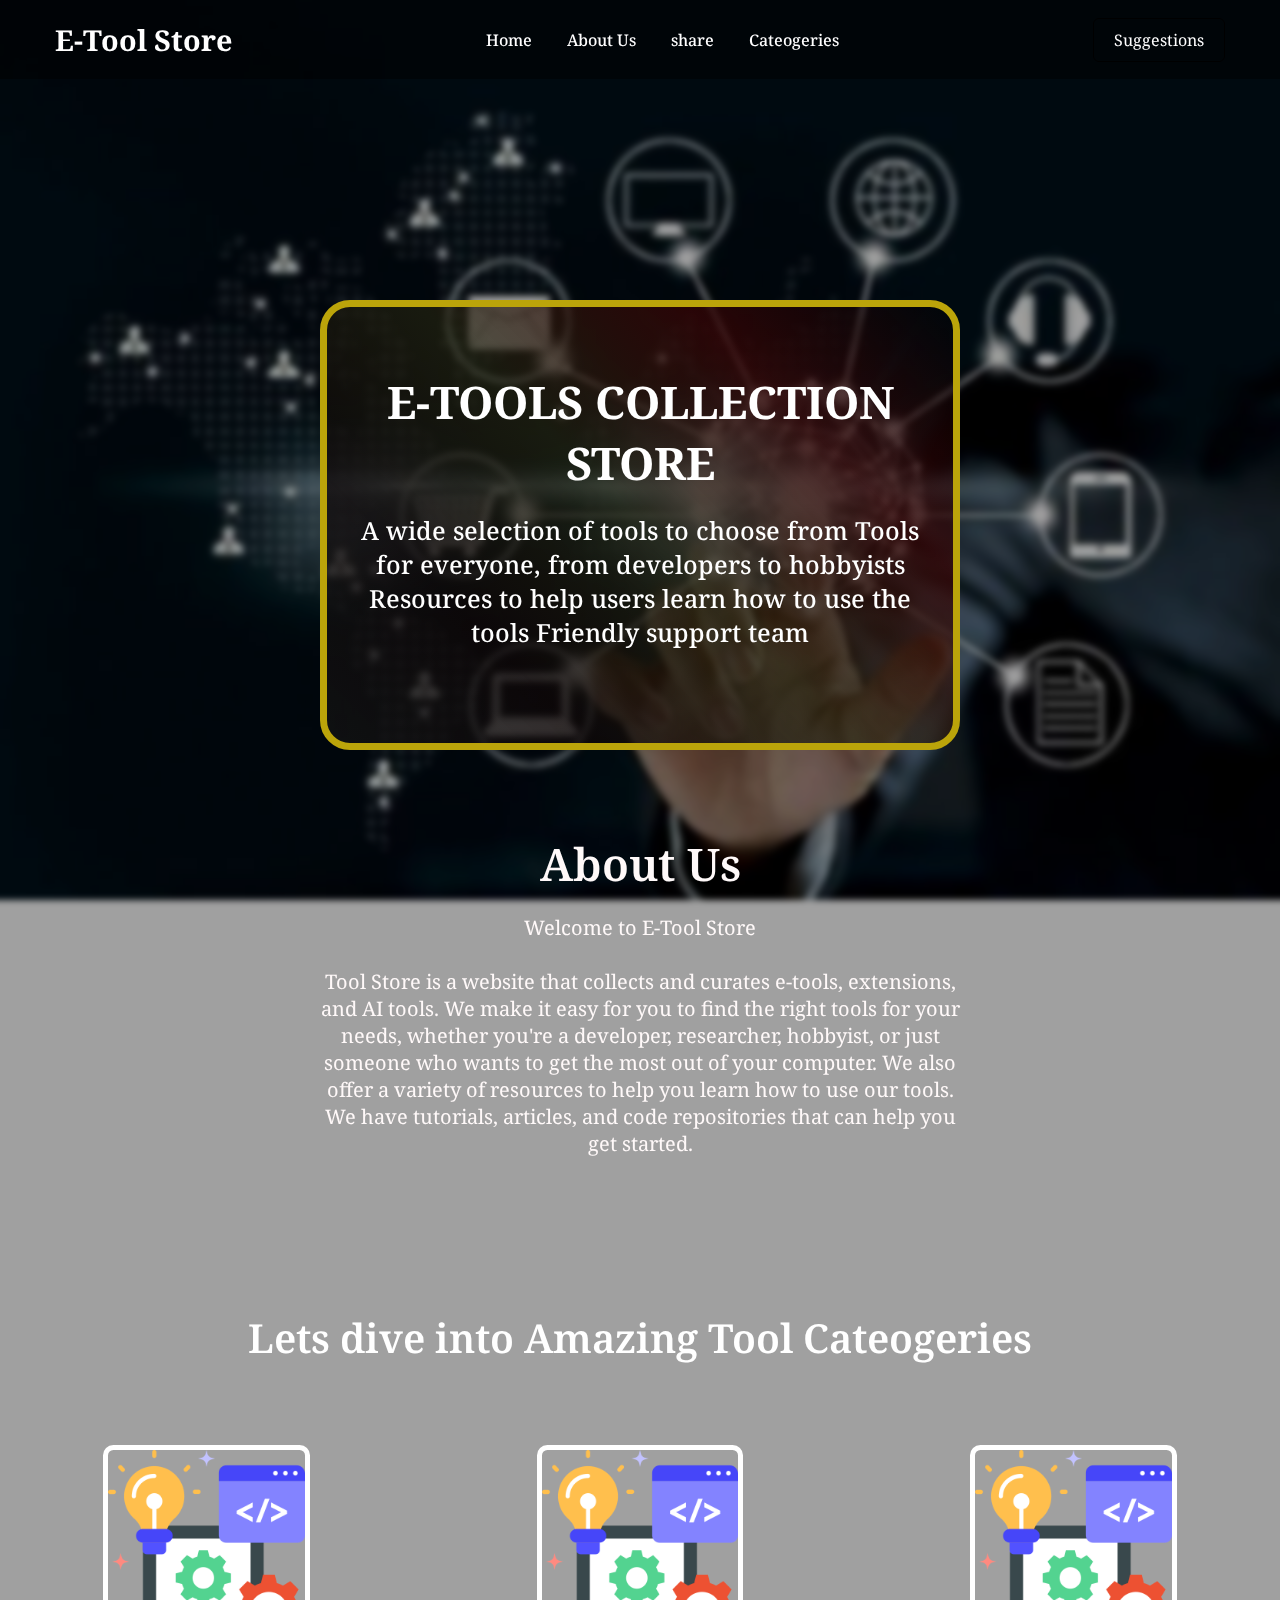
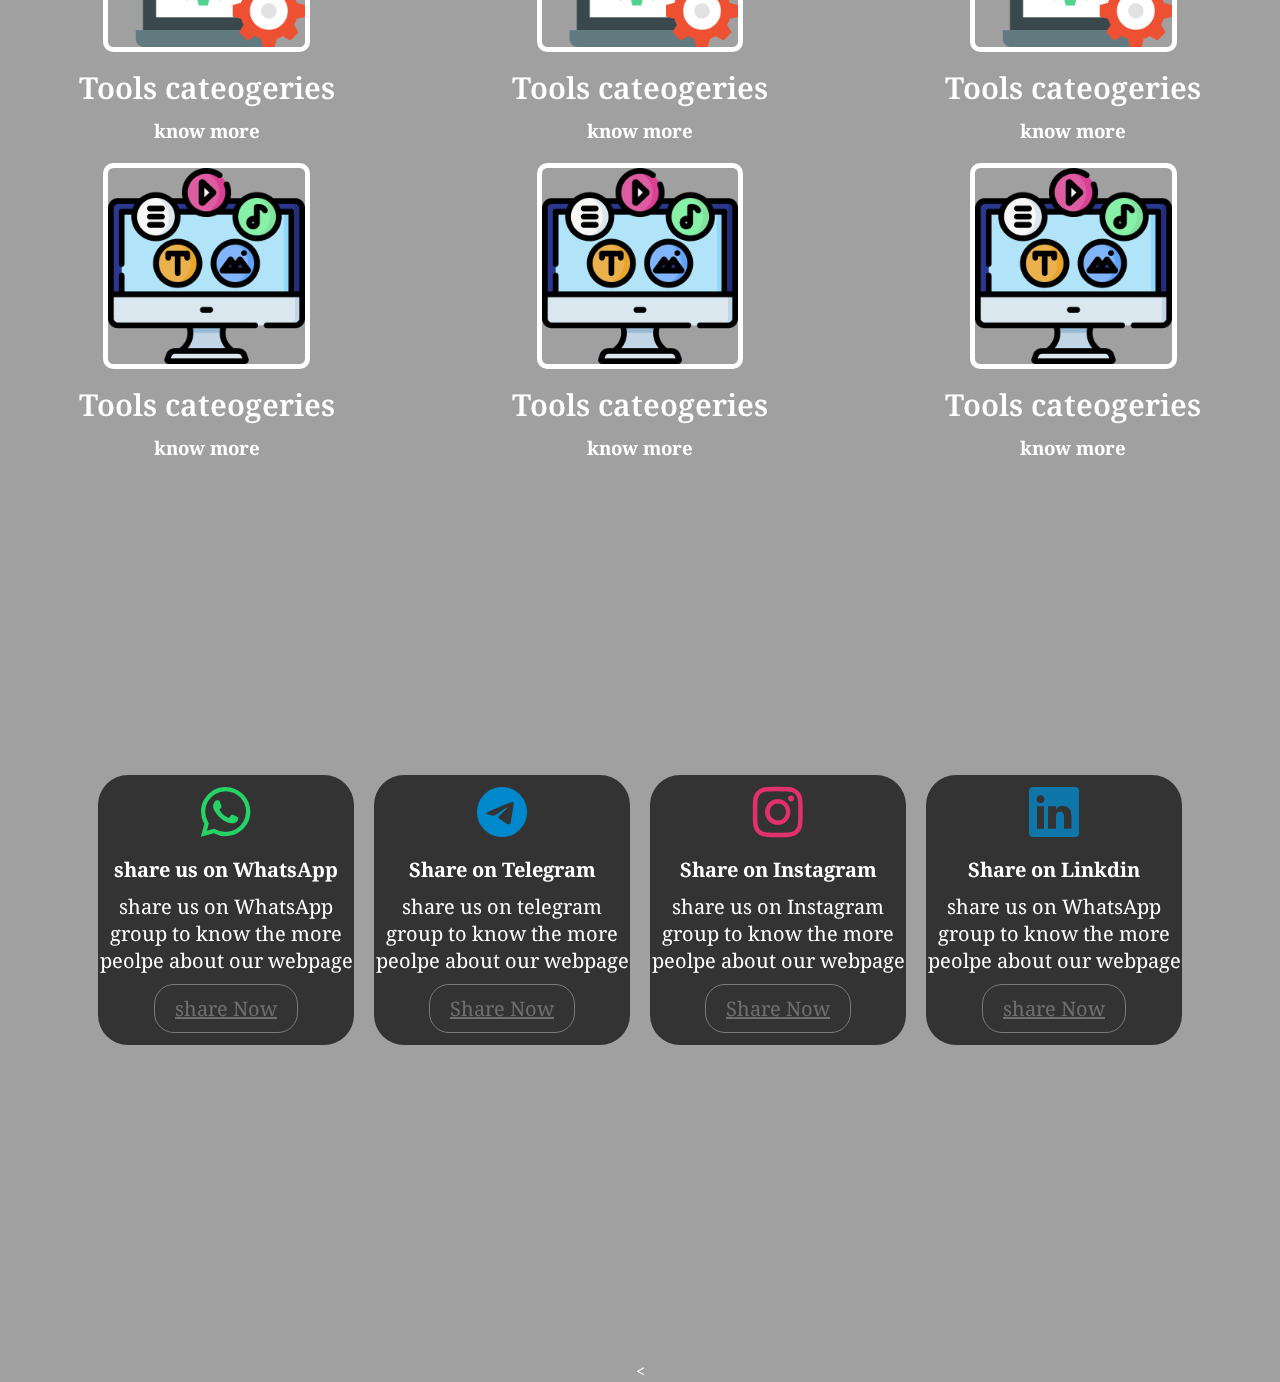
==== index.html @ 05f26374 "Initial commit" ====
<!DOCTYPE html>
<html lang="en">

<head>
    <meta charset="UTF-8">
    <meta name="viewport" content="width=device-width, initial-scale=1.0">
    <link rel="stylesheet" href="style.css" />
    <link rel="icon" type="image/x-icon" href="./profiles/OS Logo-modified.png">
    <link href="https://cdnjs.cloudflare.com/ajax/libs/font-awesome/6.0.0/css/all.min.css" rel="stylesheet" />
    <link rel="stylesheet" href="header.css" />
    <link rel="stylesheet" href="hero.css">
    <link rel="stylesheet" href="about.css">
    <link rel="stylesheet" href="socials.css">
    <link rel="stylesheet" href="cateogery.css">
    <link rel="stylesheet" href="https://cdn.jsdelivr.net/npm/bootstrap-icons@1.11.1/font/bootstrap-icons.css">
    <title>Tool Store</title>
</head>

<body>
    <div class="body">

        <header class="header">
            <nav class="navbar">
                <h2 class="logo"><a href="#">E-Tool Store</a></h2>
                <input type="checkbox" id="menu-toggle" />
                <label for="menu-toggle" id="hamburger-btn">
                    <svg xmlns="http://www.w3.org/2000/svg" height="24" viewBox="0 0 24 24" width="24">
                        <path d="M3 12h18M3 6h18M3 18h18" stroke="currentColor" stroke-width="2"
                            stroke-linecap="round" />
                    </svg>
                </label>
                <ul class="links">
                    <li><a href="#">Home</a></li>
                    <li><a href="#abt">About Us</a></li>
                    <li><a href="#socials">share</a></li>
                    <li><a href="#team">Cateogeries</a></li>
                </ul>
                <div class="buttons">
                    <!-- <a href="#" class="signin">Sign In</a> -->
                    <a href="#" class="signup">Suggestions</a>
                </div>
            </nav>
        </header>


        <section class="hero">
            <h1>E-Tools collection Store
            </h1>
            <p>A wide selection of tools to choose from
                Tools for everyone, from developers to hobbyists
                Resources to help users learn how to use the tools
                Friendly support team
            </p>



        </section>

        <section class="about">
            <h2>About Us</h2>
            <p>
                Welcome to E-Tool Store<br></br>
                Tool Store is a website that collects and curates e-tools,
                extensions, and AI tools. We make it easy for you to find the right tools for your needs, whether you're
                a developer, researcher, hobbyist, or just someone who wants to get the most out of your computer.

                We also offer a variety of resources to help you learn how to use our tools. We have tutorials,
                articles, and code repositories that can help you get started.
            </p>
        </section>


        <section class="team">
            <h2>Lets dive into Amazing Tool Cateogeries </h2>
            <div class="box">


                <div class="profile">
                    <img src="./Tool_cate/software.png" alt="">
                    <h2>Tools cateogeries</h2>
                    <h3>know more</h3>
                </div>
                <div class="profile">
                    <img src="./Tool_cate/software.png" alt="">
                    <h2>Tools cateogeries</h2>
                    <h3>know more</h3>
                </div>
                <div class="profile">
                    <img src="./Tool_cate/software.png" alt="">
                    <h2>Tools cateogeries</h2>
                    <h3>know more</h3>
                </div>

                <div class="profile">
                    <img src="./Tool_cate/content.png" alt="">
                    <h2>Tools cateogeries</h2>
                    <h3>know more</h3>
                </div>
                <div class="profile">
                    <img src="./Tool_cate/content.png" alt="">
                    <h2>Tools cateogeries</h2>
                    <h3>know more</h3>
                </div>

                <div class="profile">
                    <img src="./Tool_cate/content.png" alt="">
                    <h2>Tools cateogeries</h2>
                    <h3>know more</h3>
                </div>

            </div>

        </section>

        <section class="socials">
            <div class="whatsapp box">
                <i class="bi bi-whatsapp"></i>
                <h2>share us on WhatsApp</h2>
                <p>share us on WhatsApp group to know the more peolpe about our webpage</p>
                <a href="https://chat.whatsapp.com/LLQ4Z4Z4Z4Z4Z4Z4Z4Z4Z4" target="_blank" class="btn">share Now</a>
            </div>



            <div class="telegram box">
                <i class="bi bi-telegram"></i>
                <h2>Share on Telegram</h2>
                <p>share us on telegram group to know the more peolpe about our webpage</p>
                <a href="https://t.me/joinchat/LLQ4Z4Z4Z4Z4Z4Z4Z4Z4Z4" target="_blank" class="btn">Share Now</a>
            </div>

            <!-- instagram -->
            <div class="instagram box">
                <i class="bi bi-instagram"></i>
                <h2>Share on Instagram</h2>
                <p>share us on Instagram group to know the more peolpe about our webpage</p>
                <a href="https://www.instagram.com/codenameorigin/" target="_blank" class="btn">Share Now</a>
            </div>

            <!-- linkdin -->
            <div class="linkdin box ">
                <i class="bi bi-linkedin"></i>
                <h2>Share on Linkdin</h2>
                <p>share us on WhatsApp group to know the more peolpe about our webpage</p>
                <a href="https://www.linkedin.com/company/codenameorigin/" target="_blank" class="btn">share Now</a>
            </div>
        </section>


<

</body>

</html>
---- style.css ----
@import url('https://fonts.googleapis.com/css2?family=Noto+Serif:wght@700&display=swap');

*{
    margin: 0;
    padding: 0;
    box-sizing: border-box;
    font-family: 'Noto Serif', serif;
        color: white;
}

body{
    font-family: 'Young Serif', serif;
     /* background: rgba(url(./img/hero.jpg) no-repeat center center/cover,0,0,0.5); */
     /* height: 100vh; */
     display: flex;
     justify-content: center;
     align-items: center;
     text-align: center;
     color: #fff;
     /* background-attachment: fixed; */
    
 
     /* add image from img folder in background with visible text on it */
     /* background: url(./img/hero.jpg); */

     
     background: url("./img/Tool\ store\ background.jpg");
     background-position: center;
            background-repeat: no-repeat;
            background-attachment: fixed;
            background-size: cover;
     /* to see text add some blac withk */
     /* background-color: rgba(0,0,0,0.5); */
     /* position: relative; */
}

.body{
    width: 100%;
    height: 100%;
    background: rgba(0, 0, 0, 0.374);
    backdrop-filter: blur(3px);
    display: flex;
    justify-content: center;
    align-items: center;
    flex-direction: column;
}
---- header.css ----
.header {
    position: fixed;
    top: 0;
    left: 0;
    width: 100%;
    background-color: #0000007c;
  }
  
  .navbar {
    display: flex;
    align-items: center;
    justify-content: space-between;
    max-width: 1200px;
    margin: 0 auto;
    padding: 20px 15px;
    
  }
  
  .navbar .logo a {
    font-size: 1.8rem;
    text-decoration: none;
    color: #ffffff;
  }
  
  .navbar .links {
    display: flex;
    align-items: center;
    list-style: none;
    gap: 35px;
  }
  
  .navbar .links a {
    font-weight: 500;
    text-decoration: none;
    color: #ffffff;
    padding: 10px 0;
    transition: 0.2s ease;
  }
  
  .navbar .links a:hover {
    color: #f8fafa;
  }
  
  .navbar .buttons a {
    text-decoration: none;
    color: #ffffff;
    font-size: 1rem;
    padding: 15px 0;
    transition: 0.2s ease;
  }
  
  .navbar .buttons a:not(:last-child) {
    margin-right: 30px;
  }
  
  .navbar .buttons .signin:hover {
    color: #f3f3f1;
  }
  
  .navbar .buttons .signup {
    border: 1px solid #000000;
    padding: 10px 20px;
    border-radius: 0.375rem;
    text-align: center;
    transition: 0.2s ease;
  }
  
  .navbar .buttons .signup:hover {
    background-color: #e1e447;
    color: #000000;
  }
  
  .hero-section {
    display: flex;
    justify-content: space-evenly;
    align-items: center;
    height: 95vh;
    padding: 0 15px;
    max-width: 1200px;
    margin: 0 auto;
  }

  
  
/* Hamburger menu styles */
#menu-toggle {
    display: none;
  }
  
  #hamburger-btn {
    font-size: 1.8rem;
    color: #000000;
    cursor: pointer;
    display: none;
    order: 1;
  }
  
  @media screen and (max-width: 1023px) {
    .navbar .logo a {
      font-size: 1.5rem;
    }
  
    .links {
      position: fixed;
      left: -100%;
      top: 75px;
      width: 100%;
      height: 100vh;
      padding-top: 50px;
      background: #000000c9;
      flex-direction: column;
      transition: 0.3s ease;
    }
  
    .navbar #menu-toggle:checked ~ .links {
      left: 0;
    }
  
    .navbar #hamburger-btn {
      display: block;
    }
  
    .header .buttons {
      display: none;
    }
  
    .hero-section .hero {
      max-width: 100%;
      text-align: center;
    }
  
    .hero-section img {
      display: none;
    }
  }
---- hero.css ----
.hero {

    margin-top: 300px;
    width: 50%;
    height: 50vh;
    display: flex;
    justify-content: center;
    align-items: center;
    /* background: rgba(0, 0, 0, 0.536); */
    background: linear-gradient(45deg,rgba(21, 21, 21, 0.699),rgba(15, 8, 8, 0.772),rgba(37, 37, 17, 0.653),rgba(53, 6, 6, 0.772),rgba(0, 0, 0, 0.365));

    border: 7px solid rgb(187, 164, 10);
    border-radius: 30px;

    flex-direction: column;
    /* text-shadow: 1px 1px 10px black; */
    padding: 30px;
}





.hero h1 {
    font-size: 45px;
    font-weight: 700;
    text-transform: uppercase;
    margin-bottom: 20px;
}

.hero p {
    font-size: 25px;
    font-weight: 500;
    margin-bottom: 30px;
}
---- about.css ----
.about{
    width: 100%;
    height: 50vh;
    padding: 50px 0;
    text-align: center;
    display: flex;
    flex-direction: column;
    justify-content: center;
    align-items: center;
    margin-top: 30px;
    margin-bottom: 80px;
}

.about h2{
    font-size: 45px;
    font-weight: 600;
    color: #fff9f9;
}

.about p{
    width: 50%;
    
    font-size: 20px;
    color: #fff9f9;
    margin: 20px 0;
}
---- socials.css ----
.socials{
    width: 100%;
    height: 100vh;
    display: flex;
    justify-content: center;
    align-items: center;
}

.socials .box{
    width: 20%;
    height: 30%;
    background: rgba(0, 0, 0, 0.684);
    margin: 10px;
    border-radius: 30px;
    display: flex;
    justify-content: center;
    align-items: center;
    flex-direction: column;
}

.socials .box i{
    font-size: 50px;
    color: #02a50a;
    margin-bottom: 10px;
}

.socials .box p{
    font-size: 20px;
    color: #fff;
    margin-bottom: 10px;
}

.socials .box h2{
    font-size: 20px;
    color: #fff;
    margin-bottom: 10px;
}

.socials .box a{
    font-size: 20px;
    color: #6f6f6f;
    margin-bottom: 10px;
    border: 1px solid #797979;
    padding: 10px 20px;
    border-radius: 20px;
}

/* a hover */
.socials .whatsapp a:hover{
    background: #25d366;
    color: #fffefe;
    transition: 0.5s;
}

.socials .telegram a:hover{
    background: #0088cc;
    color: #fffefe;
    transition: 0.5s;
}

.socials .instagram a:hover{
    background: #e1306c;
    color: #fffefe;
    transition: 0.5s;
}

.socials .linkdin a:hover{
    background: #0e76a8;
    color: #fffefe;
    transition: 0.5s;
}




.socials .whatsapp i{
    color: #25d366;
}



.socials .telegram i{
    color: #0088cc;
}

.socials .instagram i{
    color: #e1306c;
}
.socials .linkdin i{
    color: #0e76a8;
}



.socials .box:hover{
    background: #fff;
    transition: 0.5s;
}

.socials .box:hover p{
    color: #000;
    transition: 0.5s;
}

.socials .box:hover h2{
    color: #000;
    transition: 0.5s;
}

.socials .box:hover a{
    /* color: #000; */
    transition: 0.5s;
}
---- cateogery.css ----
.team{
    width: 100%;
    height: auto;
    display: flex;
    justify-content: center;
    align-items: center;
    flex-direction: column;
}

.team .box{
    margin-top: 50px;
    width: 100%;
    /* height: 100vh; */
    /* grid of 3 col */
    display: grid;
    grid-template-columns: repeat(3, 1fr);
    grid-gap: 20px;
}

.team h2{
    text-align: center;
    font-size: 40px;
    font-weight: 600;
    margin-bottom: 30px;

}

.team .box .profile{
    /* border: 1px solid white; */
}

.team .box .profile img{
    width: 50%;
    /* height: 100%; */
    object-fit: cover;
    border-radius: 5%;
    border: 5px solid #fff;
    transition: all 0.3s ease;
}

.team .box .profile img:hover{
    transform: scale(1.1);
}

.team .box .profile h2{
    font-size: 30px;
    font-weight: 600;
    margin: 10px 0;
}
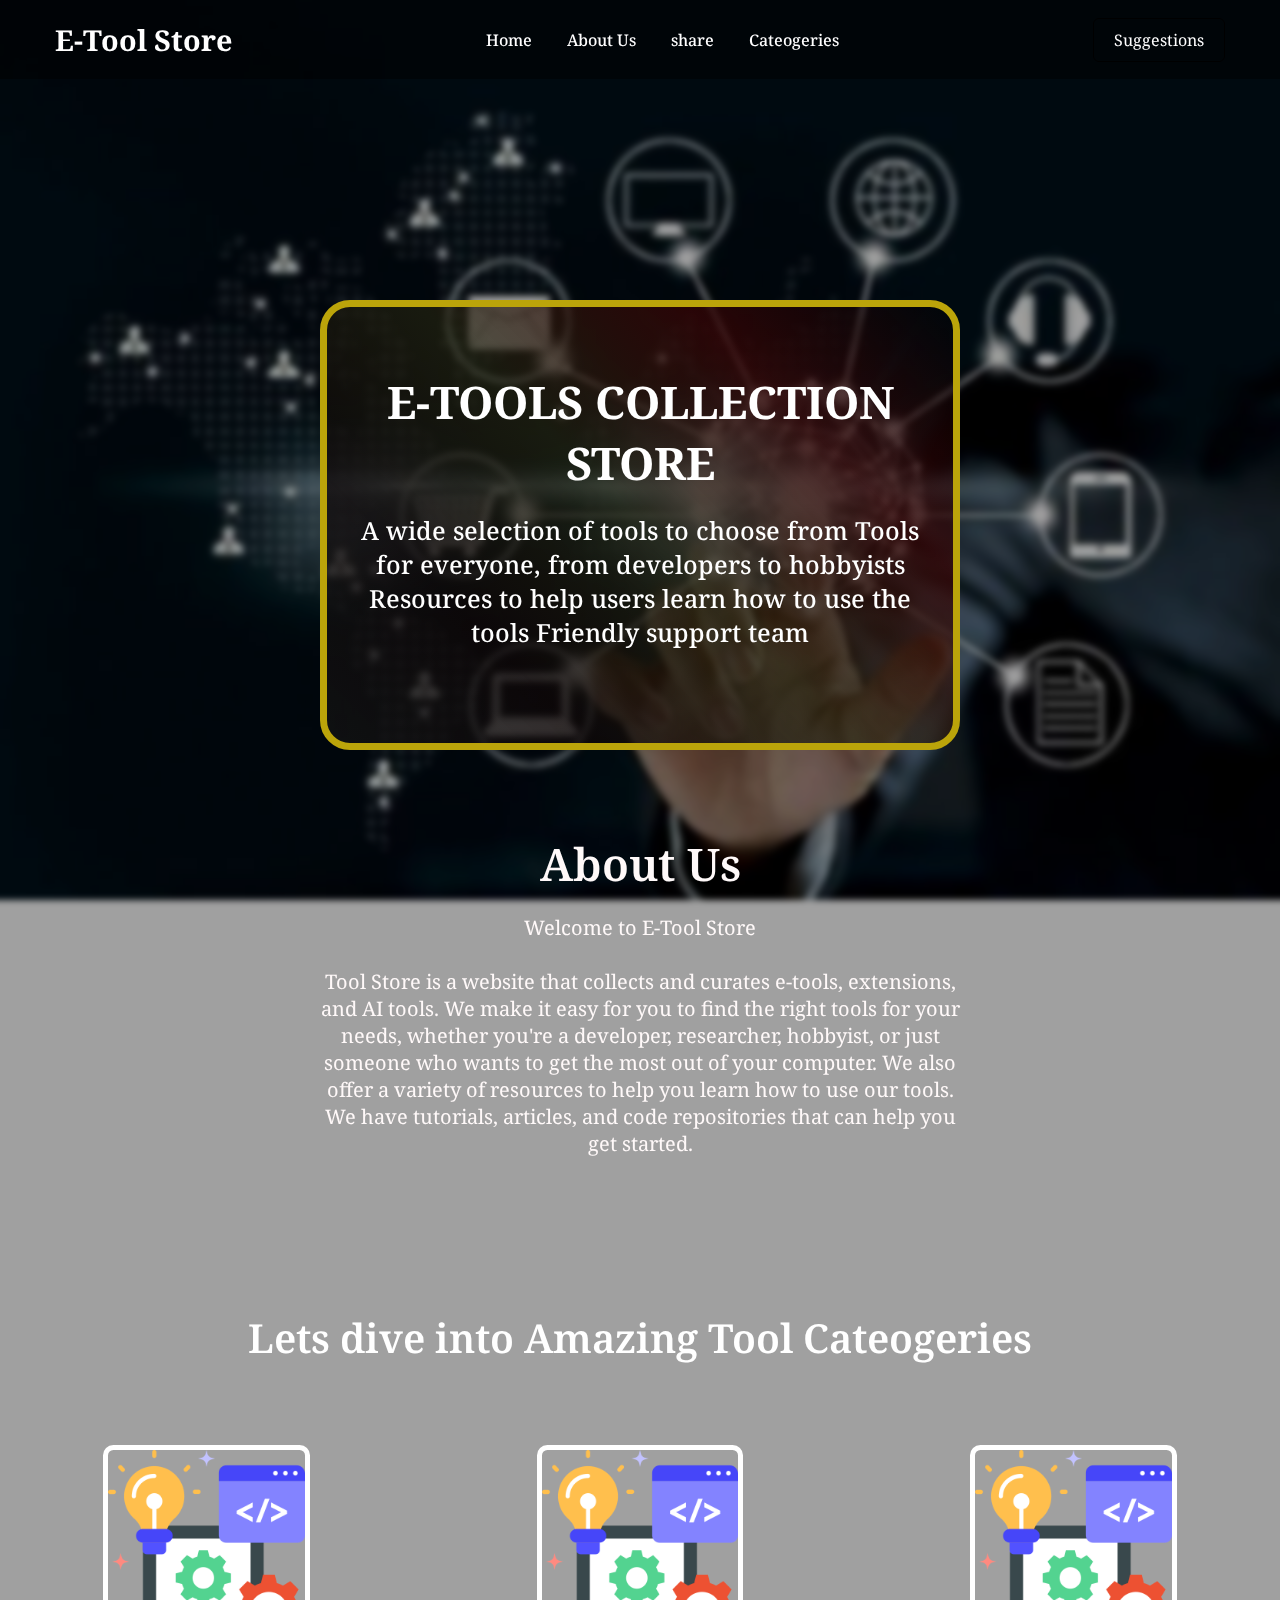
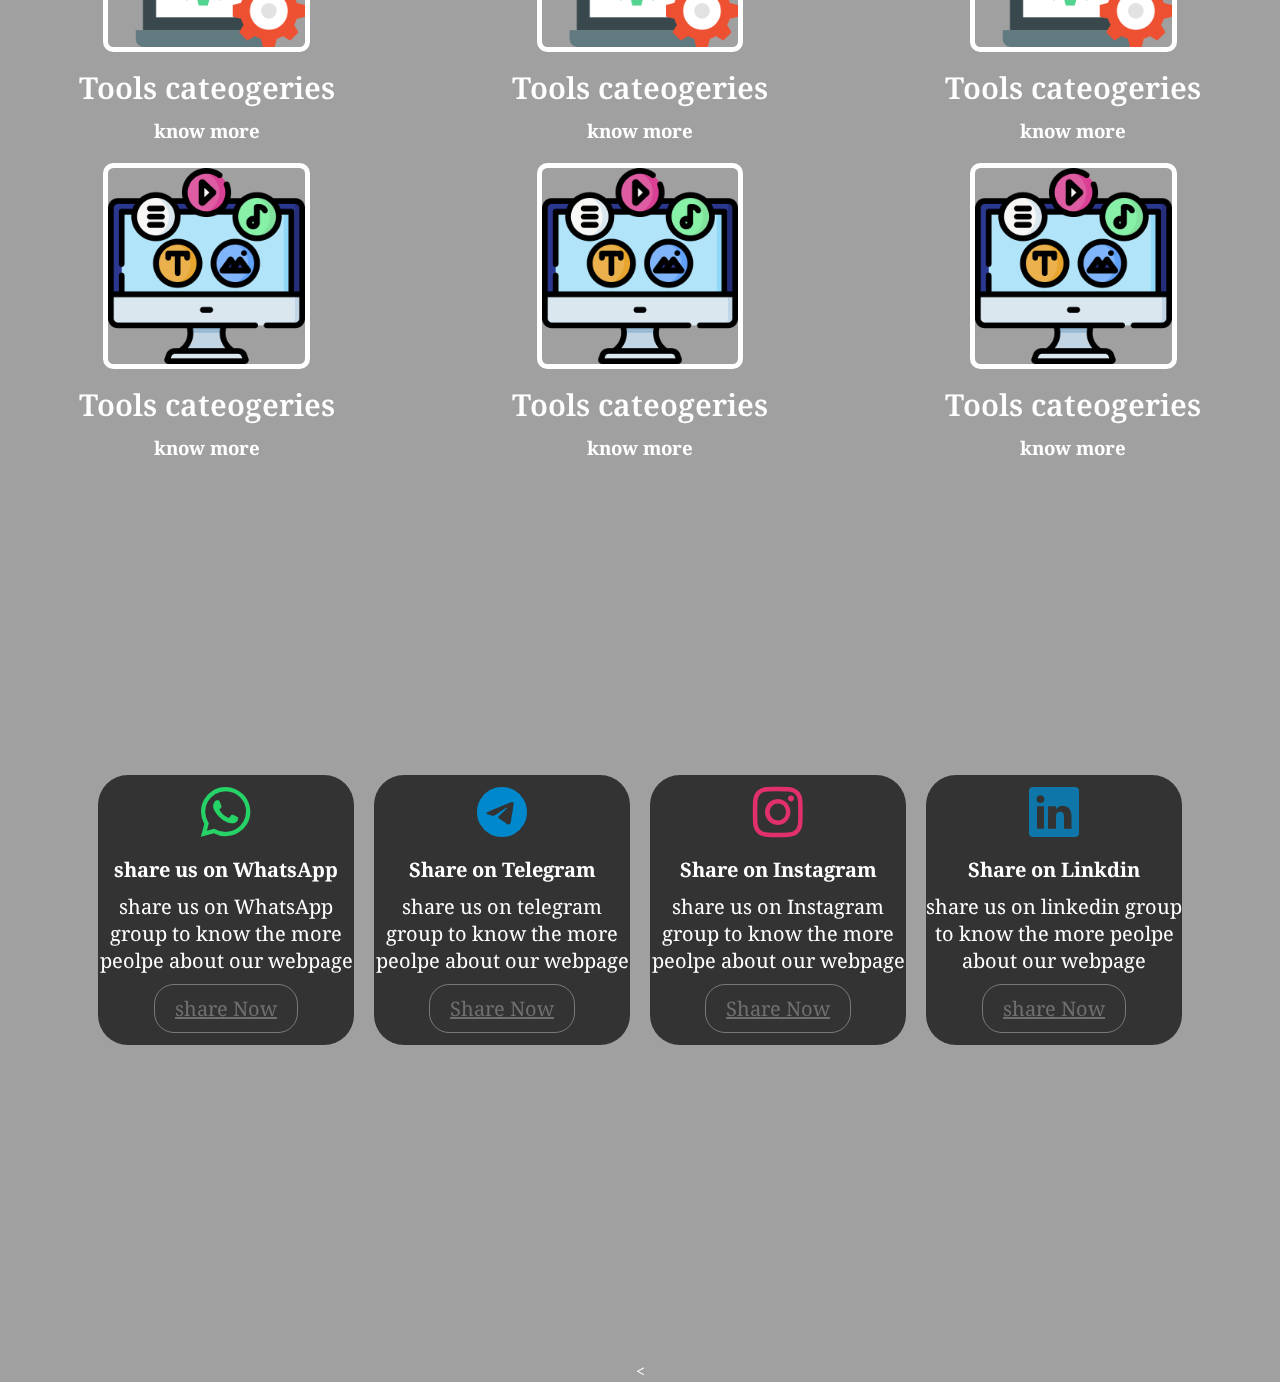
==== commit b95ae296: "linkedin" ====
--- a/index.html
+++ b/index.html
@@ -141,7 +141,7 @@
             <div class="linkdin box ">
                 <i class="bi bi-linkedin"></i>
                 <h2>Share on Linkdin</h2>
-                <p>share us on WhatsApp group to know the more peolpe about our webpage</p>
+                <p>share us on linkedin group to know the more peolpe about our webpage</p>
                 <a href="https://www.linkedin.com/company/codenameorigin/" target="_blank" class="btn">share Now</a>
             </div>
         </section>
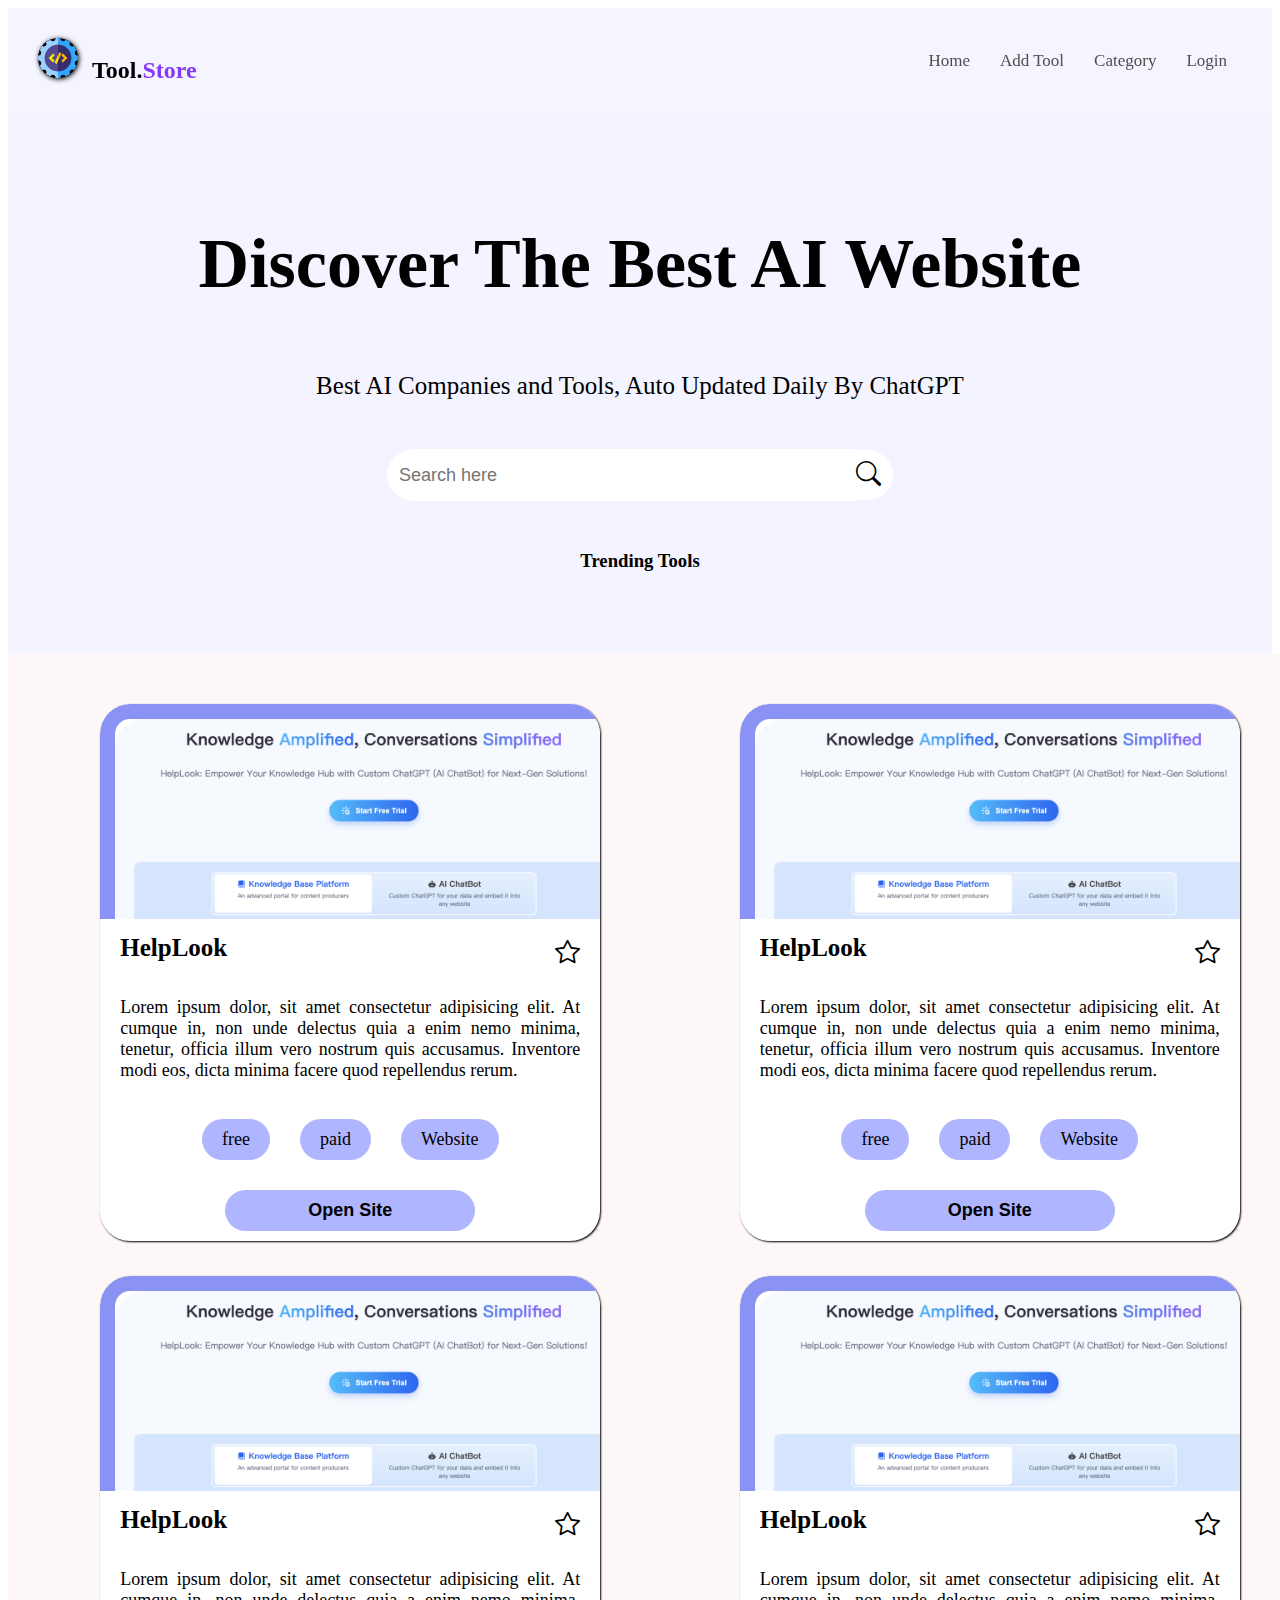
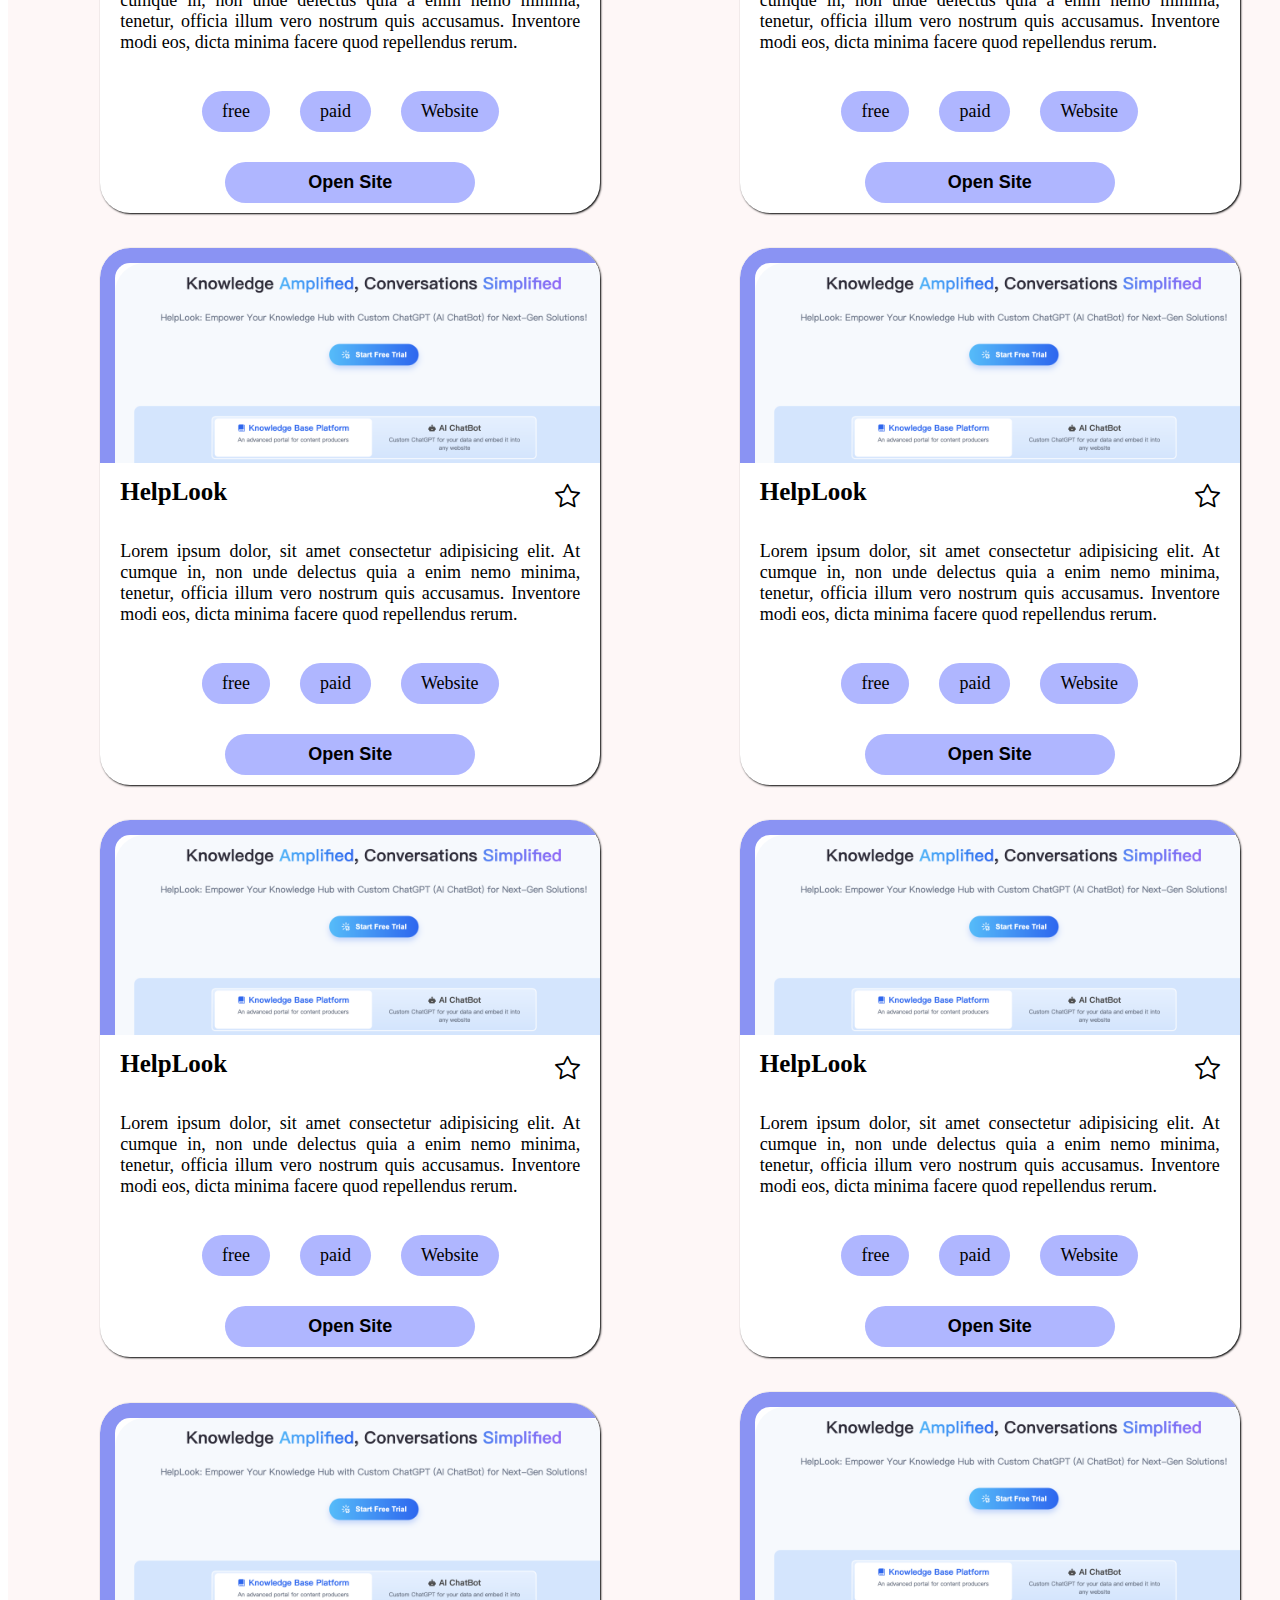
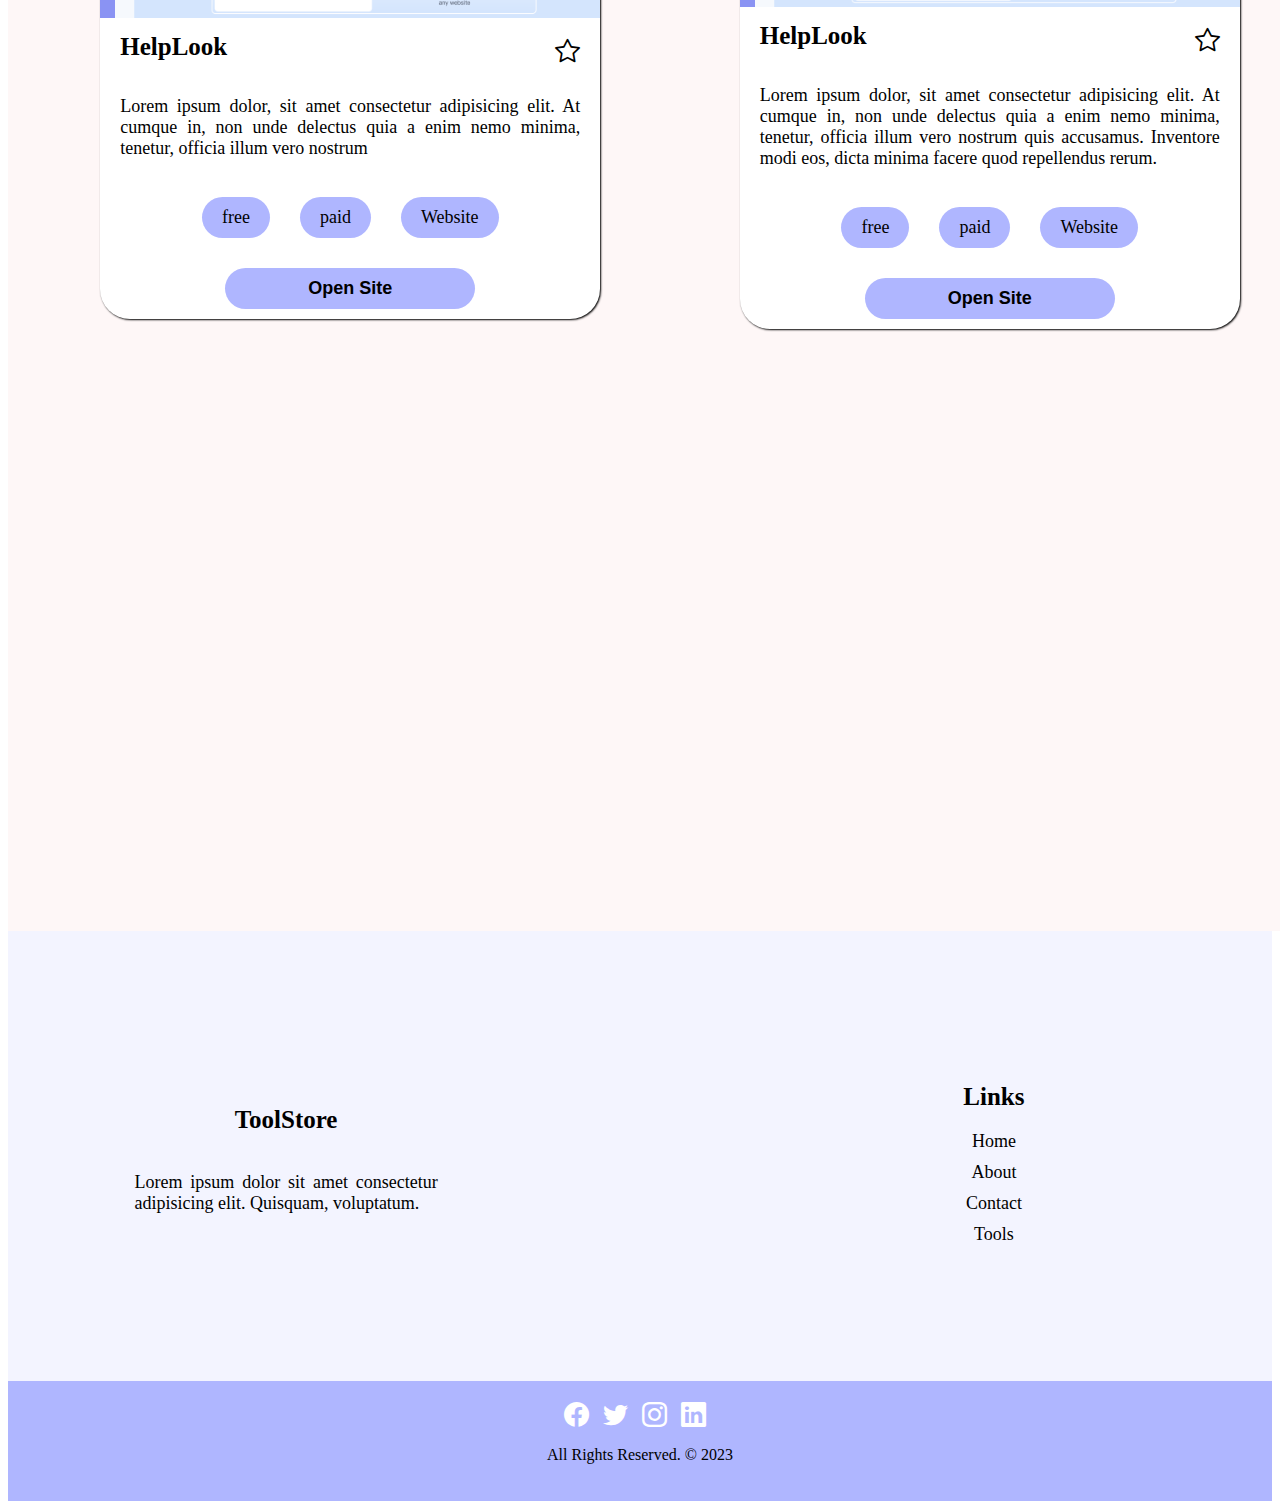
==== commit eafd6986: "AA" ====
--- a/index.html
+++ b/index.html
@@ -4,150 +4,316 @@
 <head>
     <meta charset="UTF-8">
     <meta name="viewport" content="width=device-width, initial-scale=1.0">
-    <link rel="stylesheet" href="style.css" />
-    <link rel="icon" type="image/x-icon" href="./profiles/OS Logo-modified.png">
-    <link href="https://cdnjs.cloudflare.com/ajax/libs/font-awesome/6.0.0/css/all.min.css" rel="stylesheet" />
-    <link rel="stylesheet" href="header.css" />
-    <link rel="stylesheet" href="hero.css">
-    <link rel="stylesheet" href="about.css">
-    <link rel="stylesheet" href="socials.css">
-    <link rel="stylesheet" href="cateogery.css">
+    <link href="https://cdn.jsdelivr.net/npm/bootstrap@5.3.2/dist/css/bootstrap.min.css" rel="stylesheet"
+        integrity="sha384-T3c6CoIi6uLrA9TneNEoa7RxnatzjcDSCmG1MXxSR1GAsXEV/Dwwykc2MPK8M2HN" crossorigin="anonymous">
+    <script src="https://cdn.jsdelivr.net/npm/bootstrap@5.3.2/dist/js/bootstrap.bundle.min.js"
+        integrity="sha384-C6RzsynM9kWDrMNeT87bh95OGNyZPhcTNXj1NW7RuBCsyN/o0jlpcV8Qyq46cDfL"
+        crossorigin="anonymous"></script>
     <link rel="stylesheet" href="https://cdn.jsdelivr.net/npm/bootstrap-icons@1.11.1/font/bootstrap-icons.css">
+    <link rel="stylesheet" href="./css/header.css">
+    <link rel="stylesheet" href="./css/hero.css">
+    <link rel="stylesheet" href="./css/tools.css">
+    <link rel="stylesheet" href="./css/footer.css">
+    <link rel="shortcut icon" href="./img/software-development.png" type="image/x-icon">
     <title>Tool Store</title>
 </head>
 
 <body>
-    <div class="body">
-
-        <header class="header">
-            <nav class="navbar">
-                <h2 class="logo"><a href="#">E-Tool Store</a></h2>
-                <input type="checkbox" id="menu-toggle" />
-                <label for="menu-toggle" id="hamburger-btn">
-                    <svg xmlns="http://www.w3.org/2000/svg" height="24" viewBox="0 0 24 24" width="24">
-                        <path d="M3 12h18M3 6h18M3 18h18" stroke="currentColor" stroke-width="2"
-                            stroke-linecap="round" />
-                    </svg>
-                </label>
-                <ul class="links">
-                    <li><a href="#">Home</a></li>
-                    <li><a href="#abt">About Us</a></li>
-                    <li><a href="#socials">share</a></li>
-                    <li><a href="#team">Cateogeries</a></li>
-                </ul>
-                <div class="buttons">
-                    <!-- <a href="#" class="signin">Sign In</a> -->
-                    <a href="#" class="signup">Suggestions</a>
-                </div>
-            </nav>
-        </header>
-
-
-        <section class="hero">
-            <h1>E-Tools collection Store
-            </h1>
-            <p>A wide selection of tools to choose from
-                Tools for everyone, from developers to hobbyists
-                Resources to help users learn how to use the tools
-                Friendly support team
+    <header class="header">
+        <nav>
+            <div class="logo">
+                <img src="./img/software-development.png" alt="">
+                <a href="index.html">Tool.<span>Store</span></a>
+            </div>
+            <input type="checkbox" id="menu-toggle">
+            <label for="menu-toggle" class="menu-icon">&#9776;</label>
+            <ul class="menu">
+                <li><a href="#">Home</a></li>
+                <li><a href="#">Add Tool</a></li>
+                <li><a href="./category.html">Category</a></li>
+                <li><a href="">Login</a></li>
+            </ul>
+        </nav>
+    </header>
+
+    <div class="hero">
+        <h1>Discover The Best AI Website</h1>
+        <h2>Best AI Companies and Tools, Auto Updated Daily By ChatGPT</h2>
+
+        <div class="search">
+            <input type="text" name="search" placeholder="Search here" id="search">
+            <i class="bi bi-search"></i>
+        </div>
+
+        
+        <h3>Trending Tools</h3>
+        
+    </div>
+
+
+
+    <div class="tools">
+        <div class="tool">
+            <div class="img">
+
+                <img src="./img/tool1.png" alt="">
+            </div>
+            <div class="head-star">
+                <h3>HelpLook</h3>
+                <i class="bi bi-star"></i>
+            </div>
+            <p>Lorem ipsum dolor, sit amet consectetur adipisicing elit. At cumque in, non unde delectus quia a enim
+                nemo minima, tenetur, officia illum vero nostrum quis accusamus. Inventore modi eos, dicta minima
+                facere
+                quod repellendus rerum.</p>
+
+            <div class="category">
+                <a href="">free</a>
+                <a href="">paid</a>
+                <a href="">Website</a>
+            </div>
+
+            <button>Open Site</button>
+        </div>
+        <div class="tool">
+            <div class="img">
+
+                <img src="./img/tool1.png" alt="">
+            </div>
+            <div class="head-star">
+                <h3>HelpLook</h3>
+                <i class="bi bi-star"></i>
+            </div>
+            <p>Lorem ipsum dolor, sit amet consectetur adipisicing elit. At cumque in, non unde delectus quia a enim
+                nemo minima, tenetur, officia illum vero nostrum quis accusamus. Inventore modi eos, dicta minima
+                facere
+                quod repellendus rerum.</p>
+
+            <div class="category">
+                <a href="">free</a>
+                <a href="">paid</a>
+                <a href="">Website</a>
+            </div>
+
+            <button>Open Site</button>
+        </div>
+        <div class="tool">
+            <div class="img">
+
+                <img src="./img/tool1.png" alt="">
+            </div>
+            <div class="head-star">
+                <h3>HelpLook</h3>
+                <i class="bi bi-star"></i>
+            </div>
+            <p>Lorem ipsum dolor, sit amet consectetur adipisicing elit. At cumque in, non unde delectus quia a enim
+                nemo minima, tenetur, officia illum vero nostrum quis accusamus. Inventore modi eos, dicta minima
+                facere
+                quod repellendus rerum.</p>
+
+            <div class="category">
+                <a href="">free</a>
+                <a href="">paid</a>
+                <a href="">Website</a>
+            </div>
+
+            <button>Open Site</button>
+        </div>
+        <div class="tool">
+            <div class="img">
+
+                <img src="./img/tool1.png" alt="">
+            </div>
+            <div class="head-star">
+                <h3>HelpLook</h3>
+                <i class="bi bi-star"></i>
+            </div>
+            <p>Lorem ipsum dolor, sit amet consectetur adipisicing elit. At cumque in, non unde delectus quia a enim
+                nemo minima, tenetur, officia illum vero nostrum quis accusamus. Inventore modi eos, dicta minima
+                facere
+                quod repellendus rerum.</p>
+
+            <div class="category">
+                <a href="">free</a>
+                <a href="">paid</a>
+                <a href="">Website</a>
+            </div>
+
+            <button>Open Site</button>
+        </div>
+        <div class="tool">
+            <div class="img">
+
+                <img src="./img/tool1.png" alt="">
+            </div>
+            <div class="head-star">
+                <h3>HelpLook</h3>
+                <i class="bi bi-star"></i>
+            </div>
+            <p>Lorem ipsum dolor, sit amet consectetur adipisicing elit. At cumque in, non unde delectus quia a enim
+                nemo minima, tenetur, officia illum vero nostrum quis accusamus. Inventore modi eos, dicta minima
+                facere
+                quod repellendus rerum.</p>
+
+            <div class="category">
+                <a href="">free</a>
+                <a href="">paid</a>
+                <a href="">Website</a>
+            </div>
+
+            <button>Open Site</button>
+        </div>
+        <div class="tool">
+            <div class="img">
+
+                <img src="./img/tool1.png" alt="">
+            </div>
+            <div class="head-star">
+                <h3>HelpLook</h3>
+                <i class="bi bi-star"></i>
+            </div>
+            <p>Lorem ipsum dolor, sit amet consectetur adipisicing elit. At cumque in, non unde delectus quia a enim
+                nemo minima, tenetur, officia illum vero nostrum quis accusamus. Inventore modi eos, dicta minima
+                facere
+                quod repellendus rerum.</p>
+
+            <div class="category">
+                <a href="">free</a>
+                <a href="">paid</a>
+                <a href="">Website</a>
+            </div>
+
+            <button>Open Site</button>
+        </div>
+        <div class="tool">
+            <div class="img">
+
+                <img src="./img/tool1.png" alt="">
+            </div>
+            <div class="head-star">
+                <h3>HelpLook</h3>
+                <i class="bi bi-star"></i>
+            </div>
+            <p>Lorem ipsum dolor, sit amet consectetur adipisicing elit. At cumque in, non unde delectus quia a enim
+                nemo minima, tenetur, officia illum vero nostrum quis accusamus. Inventore modi eos, dicta minima
+                facere
+                quod repellendus rerum.</p>
+
+            <div class="category">
+                <a href="">free</a>
+                <a href="">paid</a>
+                <a href="">Website</a>
+            </div>
+
+            <button>Open Site</button>
+        </div>
+        <div class="tool">
+            <div class="img">
+
+                <img src="./img/tool1.png" alt="">
+            </div>
+            <div class="head-star">
+                <h3>HelpLook</h3>
+                <i class="bi bi-star"></i>
+            </div>
+            <p>Lorem ipsum dolor, sit amet consectetur adipisicing elit. At cumque in, non unde delectus quia a enim
+                nemo minima, tenetur, officia illum vero nostrum quis accusamus. Inventore modi eos, dicta minima
+                facere
+                quod repellendus rerum.</p>
+
+            <div class="category">
+                <a href="">free</a>
+                <a href="">paid</a>
+                <a href="">Website</a>
+            </div>
+
+            <button>Open Site</button>
+        </div>
+        <div class="tool">
+            <div class="img">
+
+                <img src="./img/tool1.png" alt="">
+            </div>
+            <div class="head-star">
+                <h3>HelpLook</h3>
+                <i class="bi bi-star"></i>
+            </div>
+            <p>Lorem ipsum dolor, sit amet consectetur adipisicing elit. At cumque in, non unde delectus quia a enim
+                nemo minima, tenetur, officia illum vero nostrum
             </p>
 
-
-
-        </section>
-
-        <section class="about">
-            <h2>About Us</h2>
-            <p>
-                Welcome to E-Tool Store<br></br>
-                Tool Store is a website that collects and curates e-tools,
-                extensions, and AI tools. We make it easy for you to find the right tools for your needs, whether you're
-                a developer, researcher, hobbyist, or just someone who wants to get the most out of your computer.
-
-                We also offer a variety of resources to help you learn how to use our tools. We have tutorials,
-                articles, and code repositories that can help you get started.
-            </p>
-        </section>
-
-
-        <section class="team">
-            <h2>Lets dive into Amazing Tool Cateogeries </h2>
-            <div class="box">
-
-
-                <div class="profile">
-                    <img src="./Tool_cate/software.png" alt="">
-                    <h2>Tools cateogeries</h2>
-                    <h3>know more</h3>
-                </div>
-                <div class="profile">
-                    <img src="./Tool_cate/software.png" alt="">
-                    <h2>Tools cateogeries</h2>
-                    <h3>know more</h3>
-                </div>
-                <div class="profile">
-                    <img src="./Tool_cate/software.png" alt="">
-                    <h2>Tools cateogeries</h2>
-                    <h3>know more</h3>
-                </div>
-
-                <div class="profile">
-                    <img src="./Tool_cate/content.png" alt="">
-                    <h2>Tools cateogeries</h2>
-                    <h3>know more</h3>
-                </div>
-                <div class="profile">
-                    <img src="./Tool_cate/content.png" alt="">
-                    <h2>Tools cateogeries</h2>
-                    <h3>know more</h3>
-                </div>
-
-                <div class="profile">
-                    <img src="./Tool_cate/content.png" alt="">
-                    <h2>Tools cateogeries</h2>
-                    <h3>know more</h3>
-                </div>
-
-            </div>
-
-        </section>
-
-        <section class="socials">
-            <div class="whatsapp box">
-                <i class="bi bi-whatsapp"></i>
-                <h2>share us on WhatsApp</h2>
-                <p>share us on WhatsApp group to know the more peolpe about our webpage</p>
-                <a href="https://chat.whatsapp.com/LLQ4Z4Z4Z4Z4Z4Z4Z4Z4Z4" target="_blank" class="btn">share Now</a>
-            </div>
-
-
-
-            <div class="telegram box">
-                <i class="bi bi-telegram"></i>
-                <h2>Share on Telegram</h2>
-                <p>share us on telegram group to know the more peolpe about our webpage</p>
-                <a href="https://t.me/joinchat/LLQ4Z4Z4Z4Z4Z4Z4Z4Z4Z4" target="_blank" class="btn">Share Now</a>
-            </div>
-
-            <!-- instagram -->
-            <div class="instagram box">
-                <i class="bi bi-instagram"></i>
-                <h2>Share on Instagram</h2>
-                <p>share us on Instagram group to know the more peolpe about our webpage</p>
-                <a href="https://www.instagram.com/codenameorigin/" target="_blank" class="btn">Share Now</a>
-            </div>
-
-            <!-- linkdin -->
-            <div class="linkdin box ">
-                <i class="bi bi-linkedin"></i>
-                <h2>Share on Linkdin</h2>
-                <p>share us on linkedin group to know the more peolpe about our webpage</p>
-                <a href="https://www.linkedin.com/company/codenameorigin/" target="_blank" class="btn">share Now</a>
-            </div>
-        </section>
-
-
-<
+            <div class="category">
+                <a href="">free</a>
+                <a href="">paid</a>
+                <a href="">Website</a>
+            </div>
+
+            <button>Open Site</button>
+        </div>
+        <div class="tool">
+            <div class="img">
+
+                <img src="./img/tool1.png" alt="">
+            </div>
+            <div class="head-star">
+                <h3>HelpLook</h3>
+                <i class="bi bi-star"></i>
+            </div>
+            <p>Lorem ipsum dolor, sit amet consectetur adipisicing elit. At cumque in, non unde delectus quia a enim
+                nemo minima, tenetur, officia illum vero nostrum quis accusamus. Inventore modi eos, dicta minima
+                facere
+                quod repellendus rerum.</p>
+
+            <div class="category">
+                <a href="">free</a>
+                <a href="">paid</a>
+                <a href="">Website</a>
+            </div>
+
+            <button>Open Site</button>
+        </div>
+    </div>
+
+
+
+    <footer>
+        <div class="footer">
+            <div class="info">
+                <h3>ToolStore</h3>
+                <p>Lorem ipsum dolor sit amet consectetur adipisicing elit. Quisquam, voluptatum.</p>
+            </div>
+
+            <div class="links">
+                <h3>Links</h3>
+                <a href="">Home</a>
+                <a href="">About</a>
+                <a href="">Contact</a>
+                <a href="">Tools</a>
+
+            </div>
+        </div>
+
+        <div class="footer-bottom">
+
+
+            <!-- add toolstore -->
+            <div class="social">
+                <a href=""><i class="bi bi-facebook"></i></a>
+                <a href=""><i class="bi bi-twitter"></i></a>
+                <a href=""><i class="bi bi-instagram"></i></a>
+                <a href=""><i class="bi bi-linkedin"></i></a>
+
+            </div>
+
+            <p>All Rights Reserved. &copy; 2023</p>
+
+
+        </div>
+
+    </footer>
+
+
+
 
 </body>
 
--- a/css/header.css
+++ b/css/header.css
@@ -0,0 +1,115 @@
+
+.header {
+    position: sticky;
+    top: 0;
+    width: 100%;
+    /* box-shadow: 0 4px 20px hsla(207, 24%, 35%, 0.1); */
+    /* background-color: #ddddf8; */
+    background-color: #f3f4ffe1;
+    color: black;
+    z-index: 1;
+    backdrop-filter: blur(5px);
+  }
+  
+  .header nav {
+    display: flex;
+    justify-content: space-between;
+    align-items: center;
+    padding: 20px 30px;
+  }
+  
+  nav .logo a {
+    font-size: 24px;
+    font-weight: bold;
+    color: #000000;
+    text-decoration: none;
+  }
+  nav .logo img{
+    width: 40px;
+    height: 40px;
+    border-radius: 50%;
+    margin-right: 10px;
+    box-shadow: 1px 1px 5px #000000;
+    background: #000000;
+  }
+  
+  nav .logo a span {
+    color: #8739fa;
+  }
+  
+  .header nav .menu {
+    display: flex;
+    justify-content: center;
+    align-items: center;
+  }
+  .header nav .menu li{
+    list-style: none;
+  }
+  
+  .menu a {
+    display: block;
+    padding: 7px 15px;
+    font-size: 17px;
+    font-weight: 500;
+    transition: 0.2s all ease-in-out;
+    color: #514e4e;
+    text-decoration: none;
+  }
+  
+  .menu:hover a {
+    opacity: 0.4;
+    color: #454545;
+  }
+  
+  .menu a:hover {
+    opacity: 1;
+    color: #000000;
+  }
+  
+  .menu-icon {
+    display: none;
+  }
+  
+  #menu-toggle {
+    display: none;
+  }
+  
+  #menu-toggle:checked ~ .menu {
+    transform: scale(1, 1);
+  }
+  
+  @media only screen and (max-width: 950px) {
+    .menu {
+      flex-direction: column;
+      background-color: #000000;
+      align-items: start;
+      position: absolute;
+      color: #fff;
+      top: 70px;
+      left: 0;
+      width: 100%;
+      z-index: 1;
+      transform: scale(1, 0);
+      transform-origin: top;
+      transition: transform 0.3s ease-in-out;
+      box-shadow: rgba(0, 0, 0, 0.15) 1.95px 1.95px 2.6px;
+    }
+    
+    .menu a {
+        color: #fff;
+        margin-left: 12px;
+    }
+    
+    .menu li {
+        color: #fff ;
+      margin-bottom: 10px;
+    }
+  
+    .menu-icon {
+      display: block;
+      color: #000000;
+      font-size: 28px;
+      cursor: pointer;
+    }
+  }
+  --- a/css/hero.css
+++ b/css/hero.css
@@ -0,0 +1,340 @@
+.hero{
+    width: 100%;
+    height: 60vh;
+    background: #F3F4FF;
+    display: flex;
+    justify-content: center;
+    align-items: center;
+    flex-direction: column;
+}
+
+.hero h1{
+    font-size: 70px;
+    font-weight: 800;
+}
+
+.hero  h2{
+    font-size: 25px;
+    font-weight: 400;
+}
+
+.hero h3{
+    /* font-size: 20px; */
+    font-weight: 900;
+    margin-top: 50px;
+}
+
+.hero .search{
+    display: flex;
+    width: 40%;
+    height: 50px;
+    background: #ffffff;
+    /* border: 1px solid #ffffff; */
+    margin-top: 30px;
+    border-radius: 30px;
+    display: flex;
+    justify-content: center;
+    align-items: center;
+}
+
+.hero .search input{
+    width: 90%;
+    height: 100%;
+    border: none;
+    outline: none;
+    padding-left: 10px;
+    font-size: 18px;
+    border-radius: 30px 0px 0px 30px;
+}
+.hero .search .bi{
+    font-size: 25px;
+    color: #000000;
+    font-weight: bold;
+    margin-right: 10px;
+}
+
+
+.hero .categories-menu{
+    display: flex;
+    justify-content: center;
+    align-items: center;
+    margin-top: 30px;
+    gap: 20px;
+    flex-wrap: wrap;
+}
+.hero .categories-menu button{
+    text-decoration: none;
+    color: #000000;
+    font-size: 20px;
+    font-weight: 500;
+    padding: 10px 20px;
+    border-radius: 30px;
+    border: 1px solid #000000;
+    transition: all 0.3s ease;
+}
+
+.hero .categories-menu button:hover{
+    background: #000000;
+    color: #ffffff;
+}
+
+
+
+@media screen and (max-width:1100px) {
+    .hero{
+        width: 100%;
+        height: 60vh;
+        background: #F3F4FF;
+        display: flex;
+        justify-content: center;
+        align-items: center;
+        flex-direction: column;
+    }
+    
+    .hero h1{
+        font-size: 50px;
+        font-weight: 800;
+    }
+    
+    .hero  h2{
+        font-size: 20px;
+        font-weight: 400;
+    }
+    
+    .hero .search{
+        display: flex;
+        width: 60%;
+        height: 50px;
+        background: #ffffff;
+        /* border: 1px solid #ffffff; */
+        margin-top: 30px;
+        border-radius: 30px;
+        display: flex;
+        justify-content: center;
+        align-items: center;
+    }
+    
+    .hero .search input{
+        width: 90%;
+        height: 100%;
+        border: none;
+        outline: none;
+        padding-left: 10px;
+        font-size: 18px;
+        border-radius: 30px 0px 0px 30px;
+    }
+    .hero .search .bi{
+        font-size: 25px;
+        color: #000000;
+        font-weight: bold;
+        margin-right: 10px;
+    }
+    
+}
+
+@media screen and (max-width:800px) {
+    .hero{
+        width: 100%;
+        height: 60vh;
+        background: #F3F4FF;
+        display: flex;
+        justify-content: center;
+        align-items: center;
+        flex-direction: column;
+    }
+    
+    .hero h1{
+        font-size: 30px;
+        font-weight: 800;
+    }
+    
+    .hero  h2{
+        font-size: 20px;
+        font-weight: 400;
+    }
+    
+    .hero .search{
+        display: flex;
+        width: 50%;
+        height: 50px;
+        background: #ffffff;
+        /* border: 1px solid #ffffff; */
+        margin-top: 30px;
+        border-radius: 30px;
+        display: flex;
+        justify-content: center;
+        align-items: center;
+    }
+    
+    .hero .search input{
+        width: 90%;
+        height: 100%;
+        border: none;
+        outline: none;
+        padding-left: 10px;
+        font-size: 18px;
+        border-radius: 30px 0px 0px 30px;
+    }
+    .hero .search .bi{
+        font-size: 25px;
+        color: #000000;
+        font-weight: bold;
+        margin-right: 10px;
+    }
+    
+}
+
+@media screen and (max-width:600px) {
+    .hero{
+        width: 100%;
+        height: 60vh;
+        background: #F3F4FF;
+        display: flex;
+        justify-content: center;
+        align-items: center;
+        flex-direction: column;
+    }
+    
+    .hero h1{
+        font-size: 20px;
+        font-weight: 800;
+    }
+    
+    .hero  h2{
+        font-size: 15px;
+        font-weight: 400;
+    }
+    
+    .hero .search{
+        display: flex;
+        width: 70%;
+        height: 50px;
+        background: #ffffff;
+        /* border: 1px solid #ffffff; */
+        margin-top: 30px;
+        border-radius: 30px;
+        display: flex;
+        justify-content: center;
+        align-items: center;
+    }
+    
+    .hero .search input{
+        width: 90%;
+        height: 100%;
+        border: none;
+        outline: none;
+        padding-left: 10px;
+        font-size: 18px;
+        border-radius: 30px 0px 0px 30px;
+    }
+    .hero .search .bi{
+        font-size: 25px;
+        color: #000000;
+        font-weight: bold;
+        margin-right: 10px;
+    }
+}
+
+@media screen and (max-width:500px) {
+    .hero{
+        width: 100%;
+        height: 60vh;
+        background: #F3F4FF;
+        display: flex;
+        justify-content: center;
+        align-items: center;
+        flex-direction: column;
+    }
+    
+    .hero h1{
+        font-size: 15px;
+        font-weight: 800;
+    }
+    
+    .hero  h2{
+        font-size: 13px;
+        font-weight: 400;
+    }
+    
+    .hero .search{
+        display: flex;
+        width: 50%;
+        height: 30px;
+        background: #ffffff;
+        /* border: 1px solid #ffffff; */
+        margin-top: 30px;
+        border-radius: 30px;
+        display: flex;
+        justify-content: center;
+        align-items: center;
+    }
+    
+    .hero .search input{
+        width: 90%;
+        height: 100%;
+        border: none;
+        outline: none;
+        padding-left: 10px;
+        font-size: 18px;
+        border-radius: 30px 0px 0px 30px;
+    }
+    .hero .search .bi{
+        font-size: 20px;
+        color: #000000;
+        font-weight: bold;
+        margin-right: 10px;
+    }
+}
+
+@media screen and (max-width:400px) {
+    
+    .hero{
+        width: 100%;
+        height: 60vh;
+        background: #F3F4FF;
+        display: flex;
+        justify-content: center;
+        align-items: center;
+        flex-direction: column;
+    }
+    
+    .hero h1{
+        font-size: 20px;
+        font-weight: 800;
+    }
+    
+    .hero  h2{
+        font-size: 10px;
+        font-weight: 400;
+        text-align: center;
+    }
+    
+    .hero .search{
+        display: flex;
+        width: 90%;
+        height: 40px;
+        background: #ffffff;
+        /* border: 1px solid #ffffff; */
+        margin-top: 30px;
+        border-radius: 30px;
+        display: flex;
+        justify-content: center;
+        align-items: center;
+    }
+    
+    .hero .search input{
+        width: 90%;
+        height: 100%;
+        border: none;
+        outline: none;
+        padding-left: 10px;
+        font-size: 18px;
+        border-radius: 30px 0px 0px 30px;
+    }
+    .hero .search .bi{
+        font-size: 20px;
+        color: #000000;
+        font-weight: bold;
+        margin-right: 10px;
+    }
+}--- a/css/tools.css
+++ b/css/tools.css
@@ -0,0 +1,242 @@
+
+.tools{
+    width: 100%;
+    height: auto;
+    background: #fef7f7;
+    padding: 30px;
+    display: grid;
+    /* margin-right: 200px; */
+    place-items: center;
+    grid-template-columns: repeat(3, 1fr);
+    grid-gap: 30px;
+    /* row? */
+    grid-template-rows: repeat(3, 1fr);
+    /* border: 2px solid gray; */
+}
+
+.tools .tool{
+    width:400px;
+    height: auto;
+    background: #ffffff;
+    border-radius: 30px;
+    overflow: hidden;
+    box-shadow: 1px 1px 2px #000000;
+}
+
+.tools .tool .img{
+    border-radius: 30px 30px 0px 0px;
+    /* padding: 10px; */
+    width: 100%;
+    height: 200px;
+    /* background: #000000; */
+    border: 15px solid #8a93f3;
+    border-bottom: none;
+}
+.tools .tool .img img{
+    width: 100%;
+    height: 100%;
+    object-fit: cover;
+    border-radius: 30px 30px 0px 0px;
+}
+
+.tools .tool .head-star{
+    display: flex;
+    align-items: center;
+    justify-content: space-between;
+    padding: 0 20px;
+}
+
+.tools .tool .head-star h3{
+    margin-top: 15px;
+    font-size: 25px;
+    font-weight: 800;
+}
+.tools .tool .head-star .bi{
+    font-size: 25px;
+    color: #000000;
+    font-weight: bold;
+}
+.tools .tool p{
+    padding: 0 20px;
+    font-size: 18px;
+    font-weight: 400;
+    color: #000000;
+    margin-top: 10px;
+    text-align: justify;
+}
+
+.tools .tool .category{
+    width: 100%;
+    display: flex;
+    justify-content: center;
+    align-items: center;
+    gap: 30px;
+}
+
+
+.tools .tool .category a{
+    /* width: 30%;
+    height: 50px; */
+    padding: 10px 20px;
+    background: #afb6ff;
+    border-radius: 30px;
+    display: flex;
+    justify-content: center;
+    align-items: center;
+    text-decoration: none;
+    color: #ffffff;
+    font-size: 18px;
+    font-weight: 400;
+    margin: 20px 0;
+    color: #000000;
+    font-weight: 400;
+}
+
+.tools .tool .category a:hover{
+    background: #ffffff;
+    color: #000000;
+    border: 1px solid #000000;
+}
+
+.tools .tool button{
+    width: 50%;
+    background: #afb6ff;
+    border-radius: 30px;
+    display: flex;
+    justify-content: center;
+    align-items: center;
+    text-decoration: none;
+    color: #ffffff;
+    font-size: 18px;
+    font-weight: 400;
+    border: none;
+    margin: 10px auto;
+    padding: 10px 0;
+    color: #000000;
+    font-weight: bold;
+}
+
+.tools .tool button:hover{
+    background: #ffffff;
+    color: #000000;
+    border: 1px solid #000000;
+}
+
+@media screen and (max-width:1500px) {
+    .tools{
+        grid-gap: 15px;
+    }
+}
+
+@media screen and (max-width:1300px) {
+    .tools{
+        grid-template-columns: repeat(2, 1fr);
+        grid-template-rows: repeat(6, 1fr);
+    }
+
+    .tools .tool{
+        margin-top: 20px;
+        width: 500px;
+    }
+}
+
+@media screen and (max-width:1100px) {
+    .tools{
+        grid-template-columns: repeat(2, 1fr);
+        grid-template-rows: repeat(6, 1fr);
+    }
+
+    .tools .tool{
+        margin-top: 20px;
+        width: 400px;
+    }
+}
+
+@media screen and (max-width:900px) {
+    .tools{
+        grid-template-columns: repeat(2, 0.5fr);
+        grid-template-rows: repeat(6, 1fr);
+    }
+
+    .tools .tool{
+        margin-top: 20px;
+        width: 350px;
+    }
+}
+
+@media screen and (max-width:770px) {
+    .tools{
+        grid-template-columns: repeat(1, 1fr);
+        grid-template-rows: repeat(6, 1fr);
+    }
+
+    .tools .tool{
+        margin-top: 20px;
+        width: 500px;
+    }
+}
+
+@media screen and (max-width:600px) {
+    .tools{
+        grid-template-columns: repeat(1, 1fr);
+        grid-template-rows: repeat(6, 1fr);
+    }
+
+    .tools .tool{
+        margin-top: 20px;
+        width: 400px;
+    }
+}
+
+@media screen and (max-width:500px) {
+    .tools{
+        grid-template-columns: repeat(1, 1fr);
+        grid-template-rows: repeat(6, 1fr);
+    }
+
+    .tools .tool{
+        margin-top: 20px;
+        width: 300px;
+    }
+
+    .tools .tool .category a{
+        font-size: 13px;
+    }
+}
+
+@media screen and (max-width:400px) {
+    .tools{
+        grid-template-columns: repeat(1, 1fr);
+        grid-template-rows: repeat(6, 1fr);
+    }
+
+    .tools .tool{
+        margin-top: 20px;
+        width: 300px;
+    }
+
+    .tools .tool .category a{
+        font-size: 13px;
+    }
+}
+
+@media screen and (max-width:350px) {
+    .tools{
+        grid-template-columns: repeat(1, 1fr);
+        grid-template-rows: repeat(6, 1fr);
+    }
+
+    .tools .tool{
+        margin-top: 20px;
+        width: 250px;
+    }
+
+    .tools .tool .category a{
+        font-size: 13px;
+    }
+
+    .tools .tool .head-star h3{
+        font-size: 20px;
+    }
+
+}--- a/css/footer.css
+++ b/css/footer.css
@@ -0,0 +1,84 @@
+footer{
+    width: 100%;
+    height: 50vh;
+    background: #F3F4FF;
+}
+
+footer .footer{
+    width: 80%;
+    height: 100%;
+    margin: 0 auto;
+    display: flex;
+    justify-content: space-between;
+    align-items: center;
+}
+footer .footer .info{
+    width: 30%;
+    height: 100%;
+    display: flex;
+    justify-content: center;
+    align-items: center;
+    flex-direction: column;
+}
+
+footer .footer .info h3{
+    font-size: 25px;
+    font-weight: 800;
+    margin-bottom: 20px;
+}
+
+footer .footer .info p{
+    font-size: 18px;
+    font-weight: 400;
+    color: #000000;
+    text-align: justify;
+}
+
+footer .footer .links{
+    width: 30%;
+    height: 100%;
+    display: flex;
+    justify-content: center;
+    align-items: center;
+    flex-direction: column;
+}
+footer .footer .links h3{
+    font-size: 25px;
+    font-weight: 800;
+    margin-bottom: 20px;
+}
+footer .footer .links a{
+    text-decoration: none;
+    color: #000000;
+    font-size: 18px;
+    font-weight: 400;
+    margin-bottom: 10px;
+}
+
+footer .footer .links a:hover{
+    color: #3e4ce4;
+}
+
+
+
+footer  .footer-bottom{
+    width: 100%;
+    height: 120px;
+    background: #afb6ff;
+    display: flex;
+    justify-content: center;
+    align-items: center;
+    flex-direction: column;
+
+}
+
+footer  .footer-bottom .bi{
+    font-size: 25px;
+    color: #ffffff;
+    font-weight: bold;
+    margin-right: 10px;
+}
+footer  .footer-bottom .bi:hover{
+    color: #000000;
+}
+
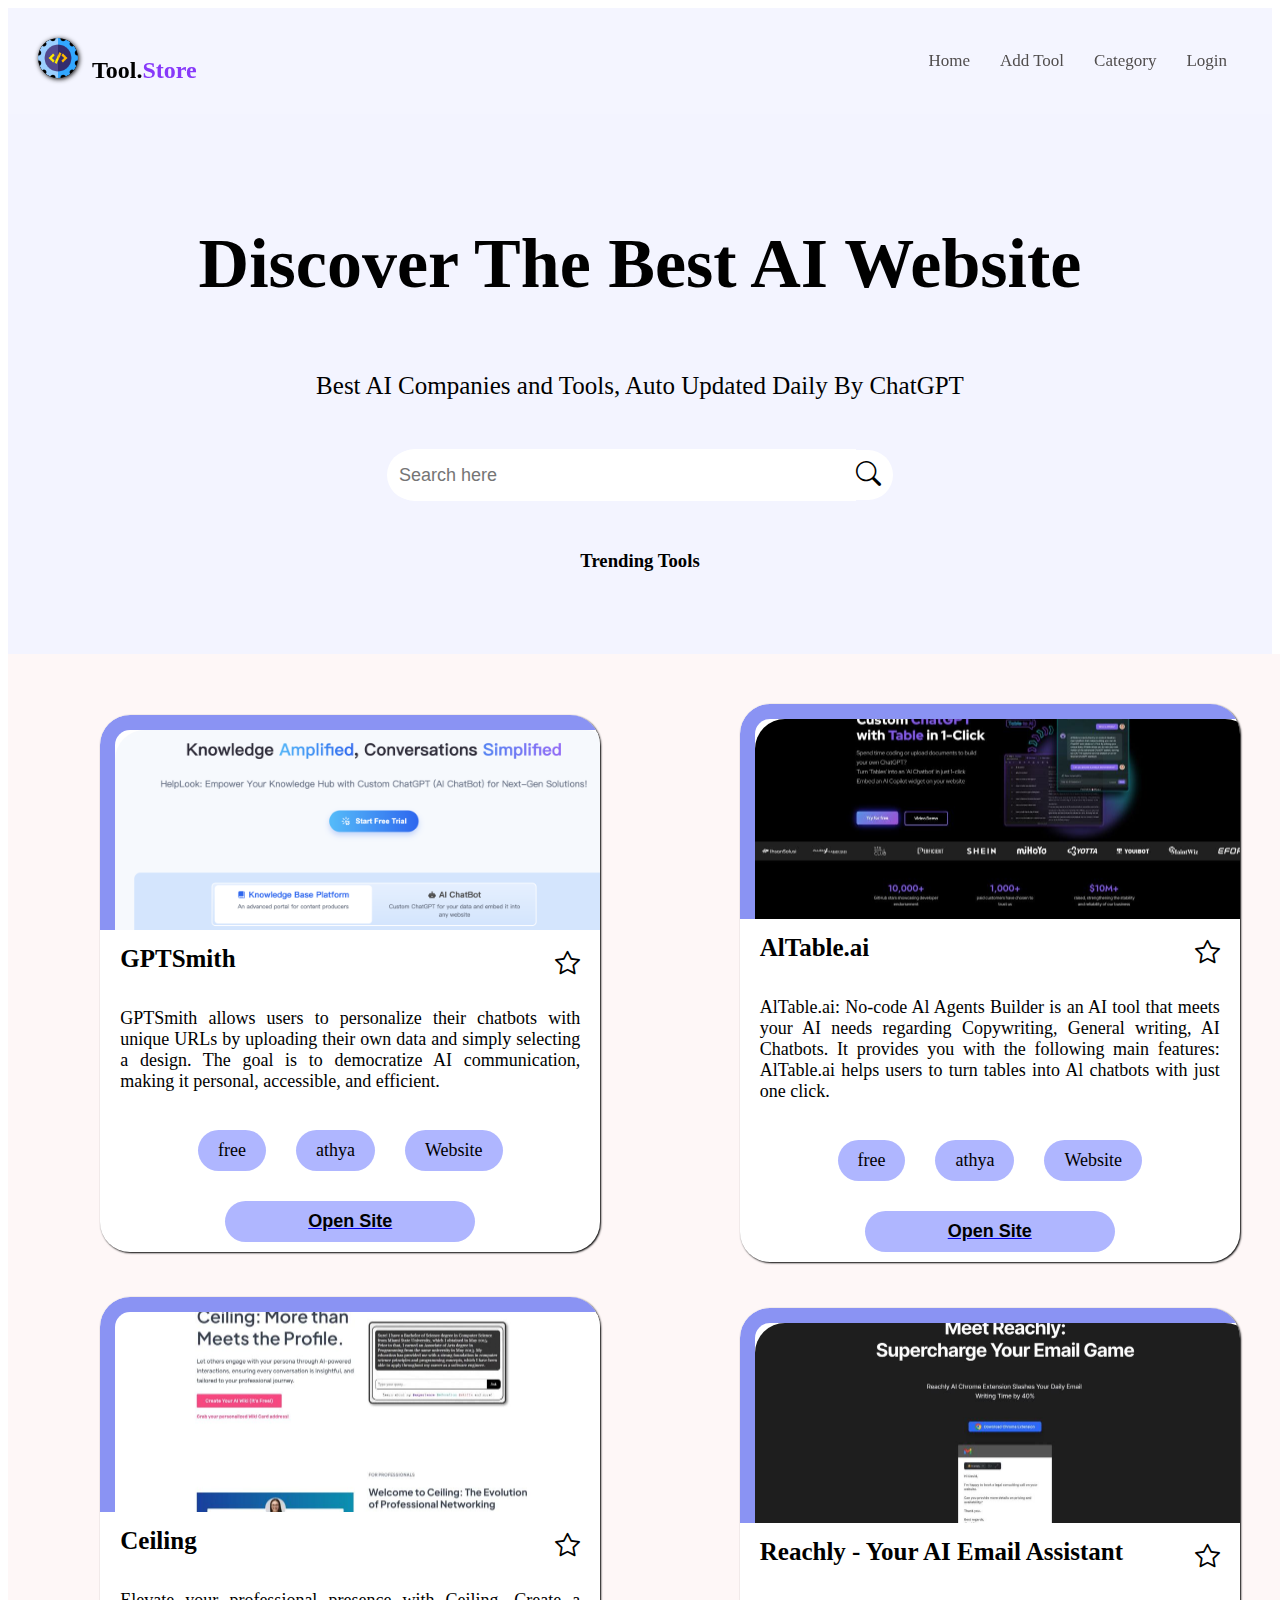
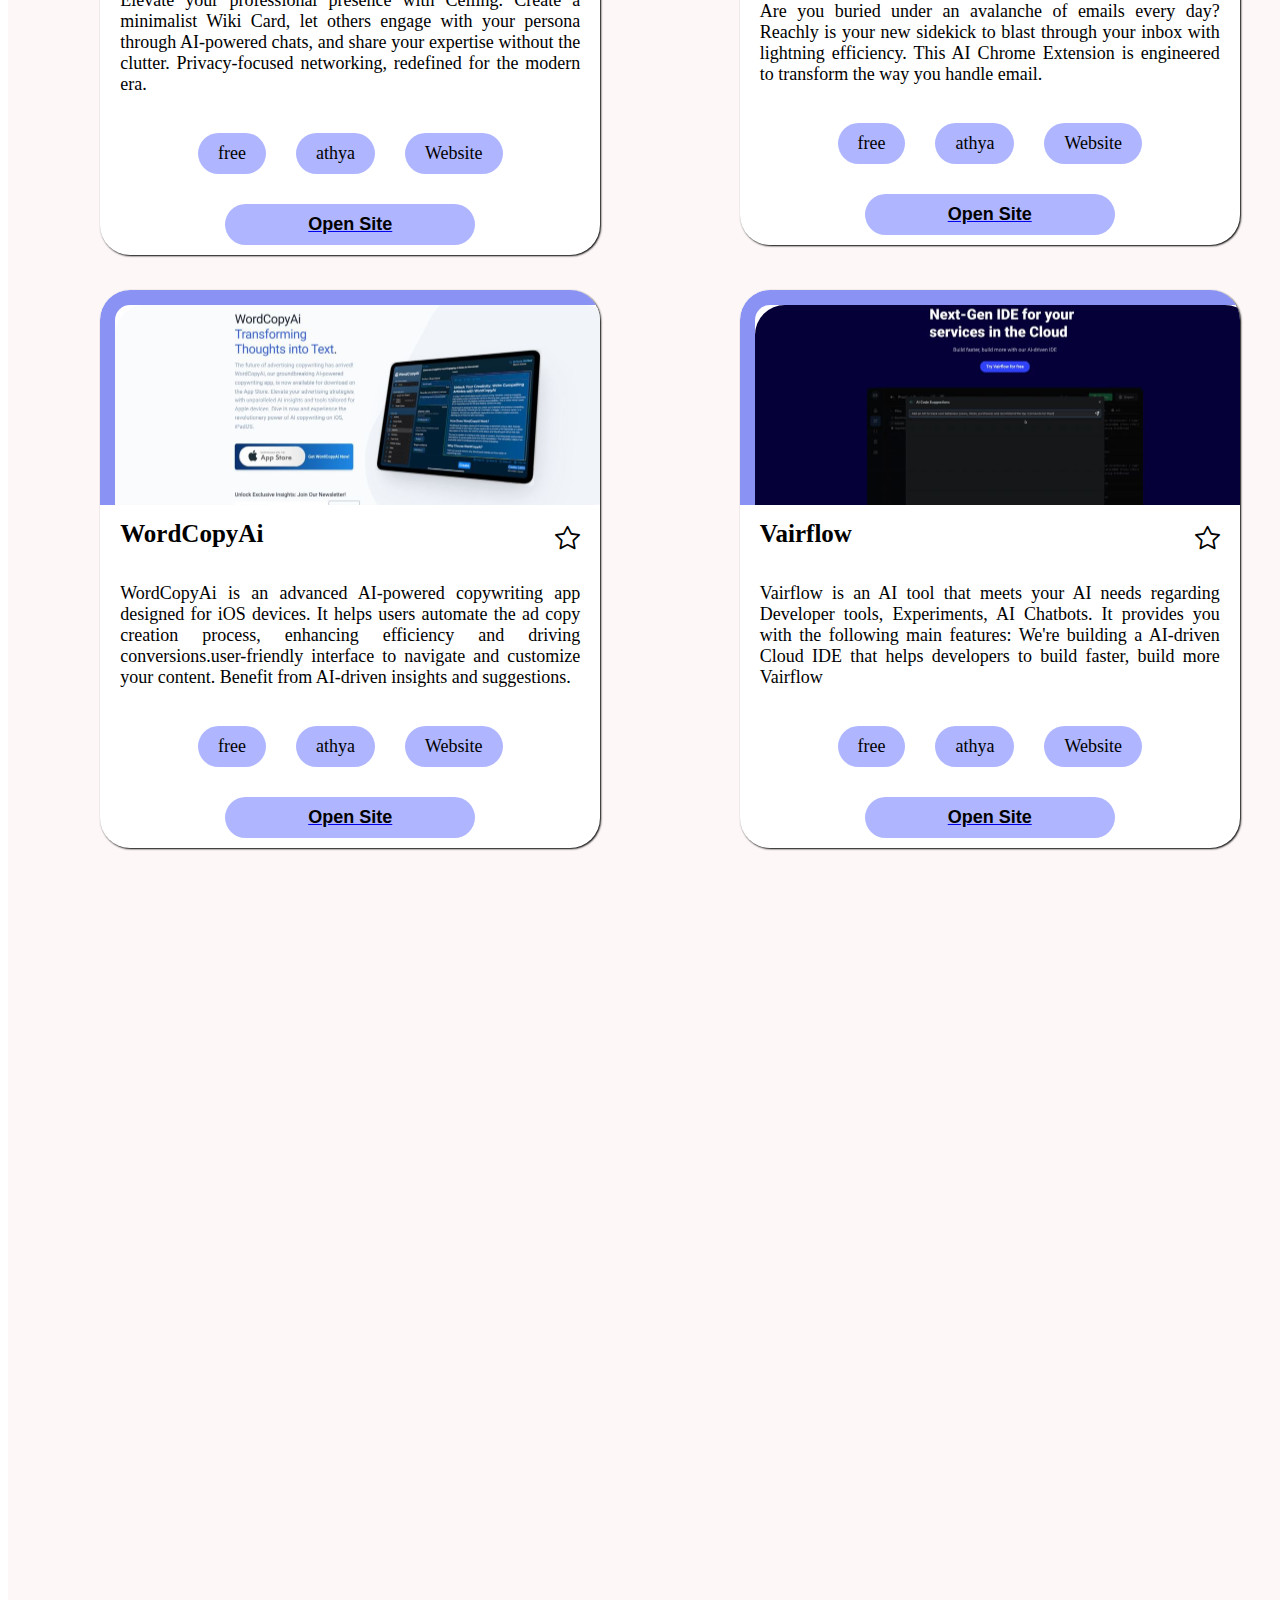
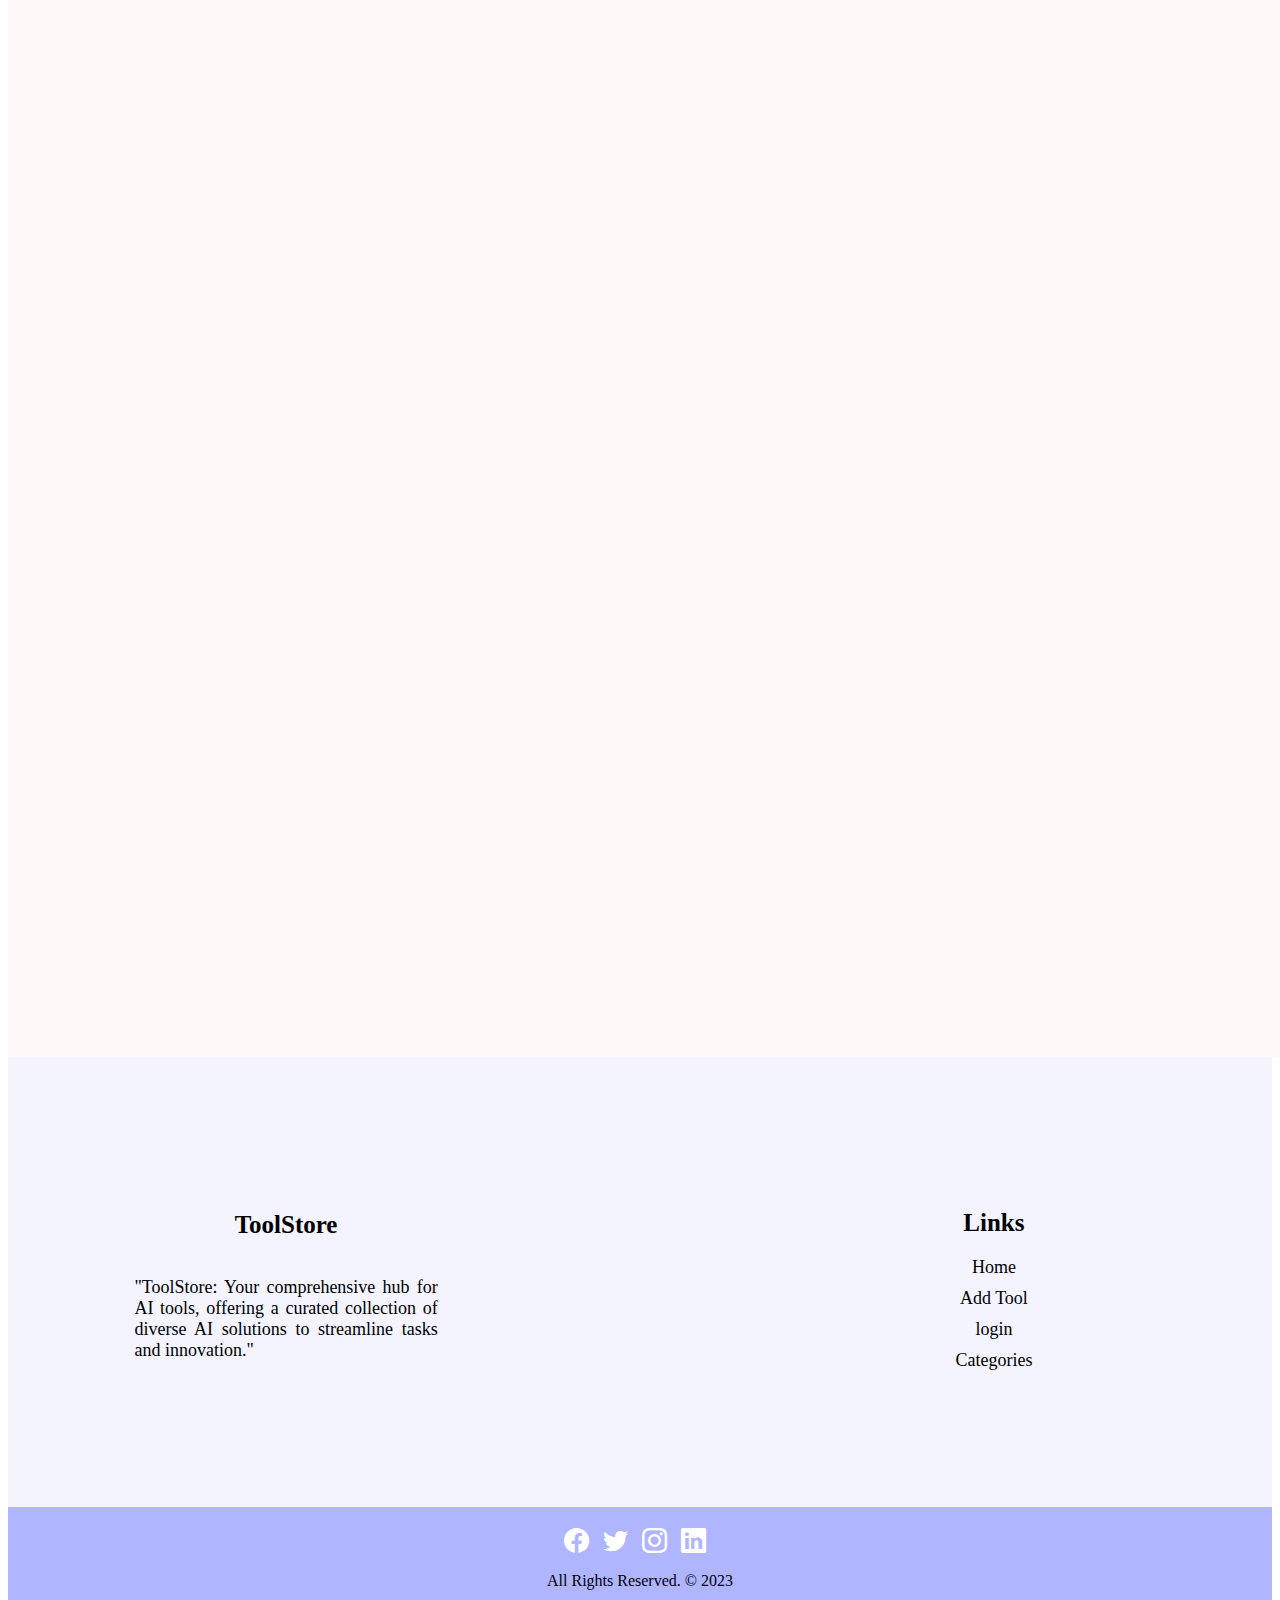
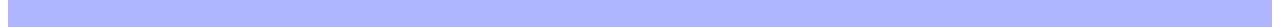
==== commit bc4be34e: "tools added" ====
--- a/index.html
+++ b/index.html
@@ -29,9 +29,9 @@
             <label for="menu-toggle" class="menu-icon">&#9776;</label>
             <ul class="menu">
                 <li><a href="#">Home</a></li>
-                <li><a href="#">Add Tool</a></li>
+                <li><a href="./pages/AddTool.html">Add Tool</a></li>
                 <li><a href="./category.html">Category</a></li>
-                <li><a href="">Login</a></li>
+                <li><a href="./pages/login.html">Login</a></li>
             </ul>
         </nav>
     </header>
@@ -45,232 +45,141 @@
             <i class="bi bi-search"></i>
         </div>
 
-        
+
         <h3>Trending Tools</h3>
-        
+
     </div>
 
-
-
     <div class="tools">
-        <div class="tool">
-            <div class="img">
+
+        <div class="tool" data-category="AI Tools">
+            <div id="01" class="img">
 
                 <img src="./img/tool1.png" alt="">
             </div>
             <div class="head-star">
-                <h3>HelpLook</h3>
-                <i class="bi bi-star"></i>
-            </div>
-            <p>Lorem ipsum dolor, sit amet consectetur adipisicing elit. At cumque in, non unde delectus quia a enim
-                nemo minima, tenetur, officia illum vero nostrum quis accusamus. Inventore modi eos, dicta minima
-                facere
-                quod repellendus rerum.</p>
-
-            <div class="category">
-                <a href="">free</a>
-                <a href="">paid</a>
-                <a href="">Website</a>
-            </div>
-
-            <button>Open Site</button>
-        </div>
-        <div class="tool">
-            <div class="img">
-
-                <img src="./img/tool1.png" alt="">
-            </div>
-            <div class="head-star">
-                <h3>HelpLook</h3>
-                <i class="bi bi-star"></i>
-            </div>
-            <p>Lorem ipsum dolor, sit amet consectetur adipisicing elit. At cumque in, non unde delectus quia a enim
-                nemo minima, tenetur, officia illum vero nostrum quis accusamus. Inventore modi eos, dicta minima
-                facere
-                quod repellendus rerum.</p>
-
-            <div class="category">
-                <a href="">free</a>
-                <a href="">paid</a>
-                <a href="">Website</a>
-            </div>
-
-            <button>Open Site</button>
-        </div>
-        <div class="tool">
-            <div class="img">
-
-                <img src="./img/tool1.png" alt="">
-            </div>
-            <div class="head-star">
-                <h3>HelpLook</h3>
-                <i class="bi bi-star"></i>
-            </div>
-            <p>Lorem ipsum dolor, sit amet consectetur adipisicing elit. At cumque in, non unde delectus quia a enim
-                nemo minima, tenetur, officia illum vero nostrum quis accusamus. Inventore modi eos, dicta minima
-                facere
-                quod repellendus rerum.</p>
-
-            <div class="category">
-                <a href="">free</a>
-                <a href="">paid</a>
-                <a href="">Website</a>
-            </div>
-
-            <button>Open Site</button>
-        </div>
-        <div class="tool">
-            <div class="img">
-
-                <img src="./img/tool1.png" alt="">
-            </div>
-            <div class="head-star">
-                <h3>HelpLook</h3>
-                <i class="bi bi-star"></i>
-            </div>
-            <p>Lorem ipsum dolor, sit amet consectetur adipisicing elit. At cumque in, non unde delectus quia a enim
-                nemo minima, tenetur, officia illum vero nostrum quis accusamus. Inventore modi eos, dicta minima
-                facere
-                quod repellendus rerum.</p>
-
-            <div class="category">
-                <a href="">free</a>
-                <a href="">paid</a>
-                <a href="">Website</a>
-            </div>
-
-            <button>Open Site</button>
-        </div>
-        <div class="tool">
-            <div class="img">
-
-                <img src="./img/tool1.png" alt="">
-            </div>
-            <div class="head-star">
-                <h3>HelpLook</h3>
-                <i class="bi bi-star"></i>
-            </div>
-            <p>Lorem ipsum dolor, sit amet consectetur adipisicing elit. At cumque in, non unde delectus quia a enim
-                nemo minima, tenetur, officia illum vero nostrum quis accusamus. Inventore modi eos, dicta minima
-                facere
-                quod repellendus rerum.</p>
-
-            <div class="category">
-                <a href="">free</a>
-                <a href="">paid</a>
-                <a href="">Website</a>
-            </div>
-
-            <button>Open Site</button>
-        </div>
-        <div class="tool">
-            <div class="img">
-
-                <img src="./img/tool1.png" alt="">
-            </div>
-            <div class="head-star">
-                <h3>HelpLook</h3>
-                <i class="bi bi-star"></i>
-            </div>
-            <p>Lorem ipsum dolor, sit amet consectetur adipisicing elit. At cumque in, non unde delectus quia a enim
-                nemo minima, tenetur, officia illum vero nostrum quis accusamus. Inventore modi eos, dicta minima
-                facere
-                quod repellendus rerum.</p>
-
-            <div class="category">
-                <a href="">free</a>
-                <a href="">paid</a>
-                <a href="">Website</a>
-            </div>
-
-            <button>Open Site</button>
-        </div>
-        <div class="tool">
-            <div class="img">
-
-                <img src="./img/tool1.png" alt="">
-            </div>
-            <div class="head-star">
-                <h3>HelpLook</h3>
-                <i class="bi bi-star"></i>
-            </div>
-            <p>Lorem ipsum dolor, sit amet consectetur adipisicing elit. At cumque in, non unde delectus quia a enim
-                nemo minima, tenetur, officia illum vero nostrum quis accusamus. Inventore modi eos, dicta minima
-                facere
-                quod repellendus rerum.</p>
-
-            <div class="category">
-                <a href="">free</a>
-                <a href="">paid</a>
-                <a href="">Website</a>
-            </div>
-
-            <button>Open Site</button>
-        </div>
-        <div class="tool">
-            <div class="img">
-
-                <img src="./img/tool1.png" alt="">
-            </div>
-            <div class="head-star">
-                <h3>HelpLook</h3>
-                <i class="bi bi-star"></i>
-            </div>
-            <p>Lorem ipsum dolor, sit amet consectetur adipisicing elit. At cumque in, non unde delectus quia a enim
-                nemo minima, tenetur, officia illum vero nostrum quis accusamus. Inventore modi eos, dicta minima
-                facere
-                quod repellendus rerum.</p>
-
-            <div class="category">
-                <a href="">free</a>
-                <a href="">paid</a>
-                <a href="">Website</a>
-            </div>
-
-            <button>Open Site</button>
-        </div>
-        <div class="tool">
-            <div class="img">
-
-                <img src="./img/tool1.png" alt="">
-            </div>
-            <div class="head-star">
-                <h3>HelpLook</h3>
-                <i class="bi bi-star"></i>
-            </div>
-            <p>Lorem ipsum dolor, sit amet consectetur adipisicing elit. At cumque in, non unde delectus quia a enim
-                nemo minima, tenetur, officia illum vero nostrum
-            </p>
-
-            <div class="category">
-                <a href="">free</a>
-                <a href="">paid</a>
-                <a href="">Website</a>
-            </div>
-
-            <button>Open Site</button>
-        </div>
-        <div class="tool">
-            <div class="img">
-
-                <img src="./img/tool1.png" alt="">
-            </div>
-            <div class="head-star">
-                <h3>HelpLook</h3>
-                <i class="bi bi-star"></i>
-            </div>
-            <p>Lorem ipsum dolor, sit amet consectetur adipisicing elit. At cumque in, non unde delectus quia a enim
-                nemo minima, tenetur, officia illum vero nostrum quis accusamus. Inventore modi eos, dicta minima
-                facere
-                quod repellendus rerum.</p>
-
-            <div class="category">
-                <a href="">free</a>
-                <a href="">paid</a>
-                <a href="">Website</a>
-            </div>
-
-            <button>Open Site</button>
+                <h3>GPTSmith</h3>
+                <i class="bi bi-star"></i>
+            </div>
+            <p>GPTSmith allows users to personalize their chatbots with unique URLs by uploading their own data and
+                simply selecting a design. The goal is to democratize AI communication, making it personal, accessible,
+                and efficient.</p>
+
+            <div class="category">
+                <a href="">free</a>
+                <a href="" id="athya">athya</a>
+                <a href="">Website</a>
+            </div>
+            <a href="https://gptsmith.app/" target="_blank">
+                <button onclick="">Open Site</button></a>
+        </div>
+
+
+        <div class="tool" data-category="AI Tools">
+            <div id="02" class="img">
+
+                <img src="./img/tool2.jpg" alt="">
+            </div>
+            <div class="head-star">
+                <h3>AlTable.ai</h3>
+                <i class="bi bi-star"></i>
+            </div>
+            <p>AlTable.ai: No-code Al Agents Builder is an AI tool that meets your AI needs regarding Copywriting,
+                General writing, AI Chatbots. It provides you with the following main features: AlTable.ai helps users
+                to turn tables into Al chatbots with just one click.</p>
+
+            <div class="category">
+                <a href="">free</a>
+                <a href="" id="athya">athya</a>
+                <a href="">Website</a>
+            </div>
+            <a href="https://aitable.ai/" target="_blank">
+                <button onclick="">Open Site</button></a>
+        </div>
+
+        <div class="tool" data-category="AI Tools">
+            <div id="03" class="img">
+
+                <img src="./img/tool3.jpg" alt="">
+            </div>
+            <div class="head-star">
+                <h3>Ceiling</h3>
+                <i class="bi bi-star"></i>
+            </div>
+            <p>Elevate your professional presence with Ceiling. Create a minimalist Wiki Card, let others engage with
+                your persona through AI-powered chats, and share your expertise without the clutter. Privacy-focused
+                networking, redefined for the modern era.</p>
+
+            <div class="category">
+                <a href="">free</a>
+                <a href="" id="athya">athya</a>
+                <a href="">Website</a>
+            </div>
+            <a href="https://ceiling.app/" target="_blank">
+                <button onclick="">Open Site</button></a>
+        </div>
+        <div class="tool" data-category="AI Tools">
+            <div id="04" class="img">
+
+                <img src="./img/tool4.jpg" alt="">
+            </div>
+            <div class="head-star">
+                <h3>Reachly - Your AI Email Assistant</h3>
+                <i class="bi bi-star"></i>
+            </div>
+            <p>Are you buried under an avalanche of emails every day? Reachly is your new sidekick to blast through your
+                inbox with lightning efficiency. This AI Chrome Extension is engineered to transform the way you handle
+                email.</p>
+
+            <div class="category">
+                <a href="">free</a>
+                <a href="" id="athya">athya</a>
+                <a href="">Website</a>
+            </div>
+            <a href="https://meetreachly.com/" target="_blank">
+                <button onclick="">Open Site</button></a>
+        </div>
+        <div class="tool" data-category="AI Tools">
+            <div id="05" class="img">
+
+                <img src="./img/tool5.jpg" alt="">
+            </div>
+            <div class="head-star">
+                <h3>WordCopyAi</h3>
+                <i class="bi bi-star"></i>
+            </div>
+            <p>WordCopyAi is an advanced AI-powered copywriting app designed for iOS devices. It helps users automate
+                the ad copy creation process, enhancing efficiency and driving conversions.user-friendly
+                interface to navigate and customize your content. Benefit from AI-driven insights and suggestions. </p>
+
+            <div class="category">
+                <a href="">free</a>
+                <a href="" id="athya">athya</a>
+                <a href="">Website</a>
+            </div>
+            <a href="https://www.wordcopyai.com/" target="_blank">
+                <button onclick="">Open Site</button></a>
+        </div>
+        <div class="tool" data-category="AI Tools">
+            <div id="06" class="img">
+
+                <img src="./img/tool6.jpg" alt="">
+            </div>
+            <div class="head-star">
+                <h3>Vairflow</h3>
+                <i class="bi bi-star"></i>
+            </div>
+            <p>Vairflow is an AI tool that meets your AI needs regarding Developer tools, Experiments, AI Chatbots. It
+                provides you with the following main features: We're building a AI-driven Cloud IDE that helps
+                developers to build faster, build more Vairflow</p>
+
+            <div class="category">
+                <a href="">free</a>
+                <a href="" id="athya">athya</a>
+                <a href="">Website</a>
+            </div>
+            <a href="https://www.vairflow.com/" target="_blank">
+                <button onclick="">Open Site</button></a>
         </div>
     </div>
 
@@ -280,15 +189,16 @@
         <div class="footer">
             <div class="info">
                 <h3>ToolStore</h3>
-                <p>Lorem ipsum dolor sit amet consectetur adipisicing elit. Quisquam, voluptatum.</p>
+                <p>"ToolStore: Your comprehensive hub for AI tools, offering a curated collection of diverse AI
+                    solutions to streamline tasks and innovation."</p>
             </div>
 
             <div class="links">
                 <h3>Links</h3>
-                <a href="">Home</a>
-                <a href="">About</a>
-                <a href="">Contact</a>
-                <a href="">Tools</a>
+                <a href="#">Home</a>
+                <a href="#">Add Tool</a>
+                <a href="#">login</a>
+                <a href="#">Categories</a>
 
             </div>
         </div>
@@ -311,10 +221,6 @@
         </div>
 
     </footer>
-
-
-
-
 </body>
 
 </html>--- a/css/header.css
+++ b/css/header.css
@@ -16,6 +16,7 @@
     justify-content: space-between;
     align-items: center;
     padding: 20px 30px;
+    padding-right: 30px;
   }
   
   nav .logo a {
@@ -82,12 +83,12 @@
     .menu {
       flex-direction: column;
       background-color: #000000;
-      align-items: start;
+      align-items: center;
       position: absolute;
       color: #fff;
       top: 70px;
-      left: 0;
-      width: 100%;
+      padding-left: 0px;
+      width: 82%;
       z-index: 1;
       transform: scale(1, 0);
       transform-origin: top;
